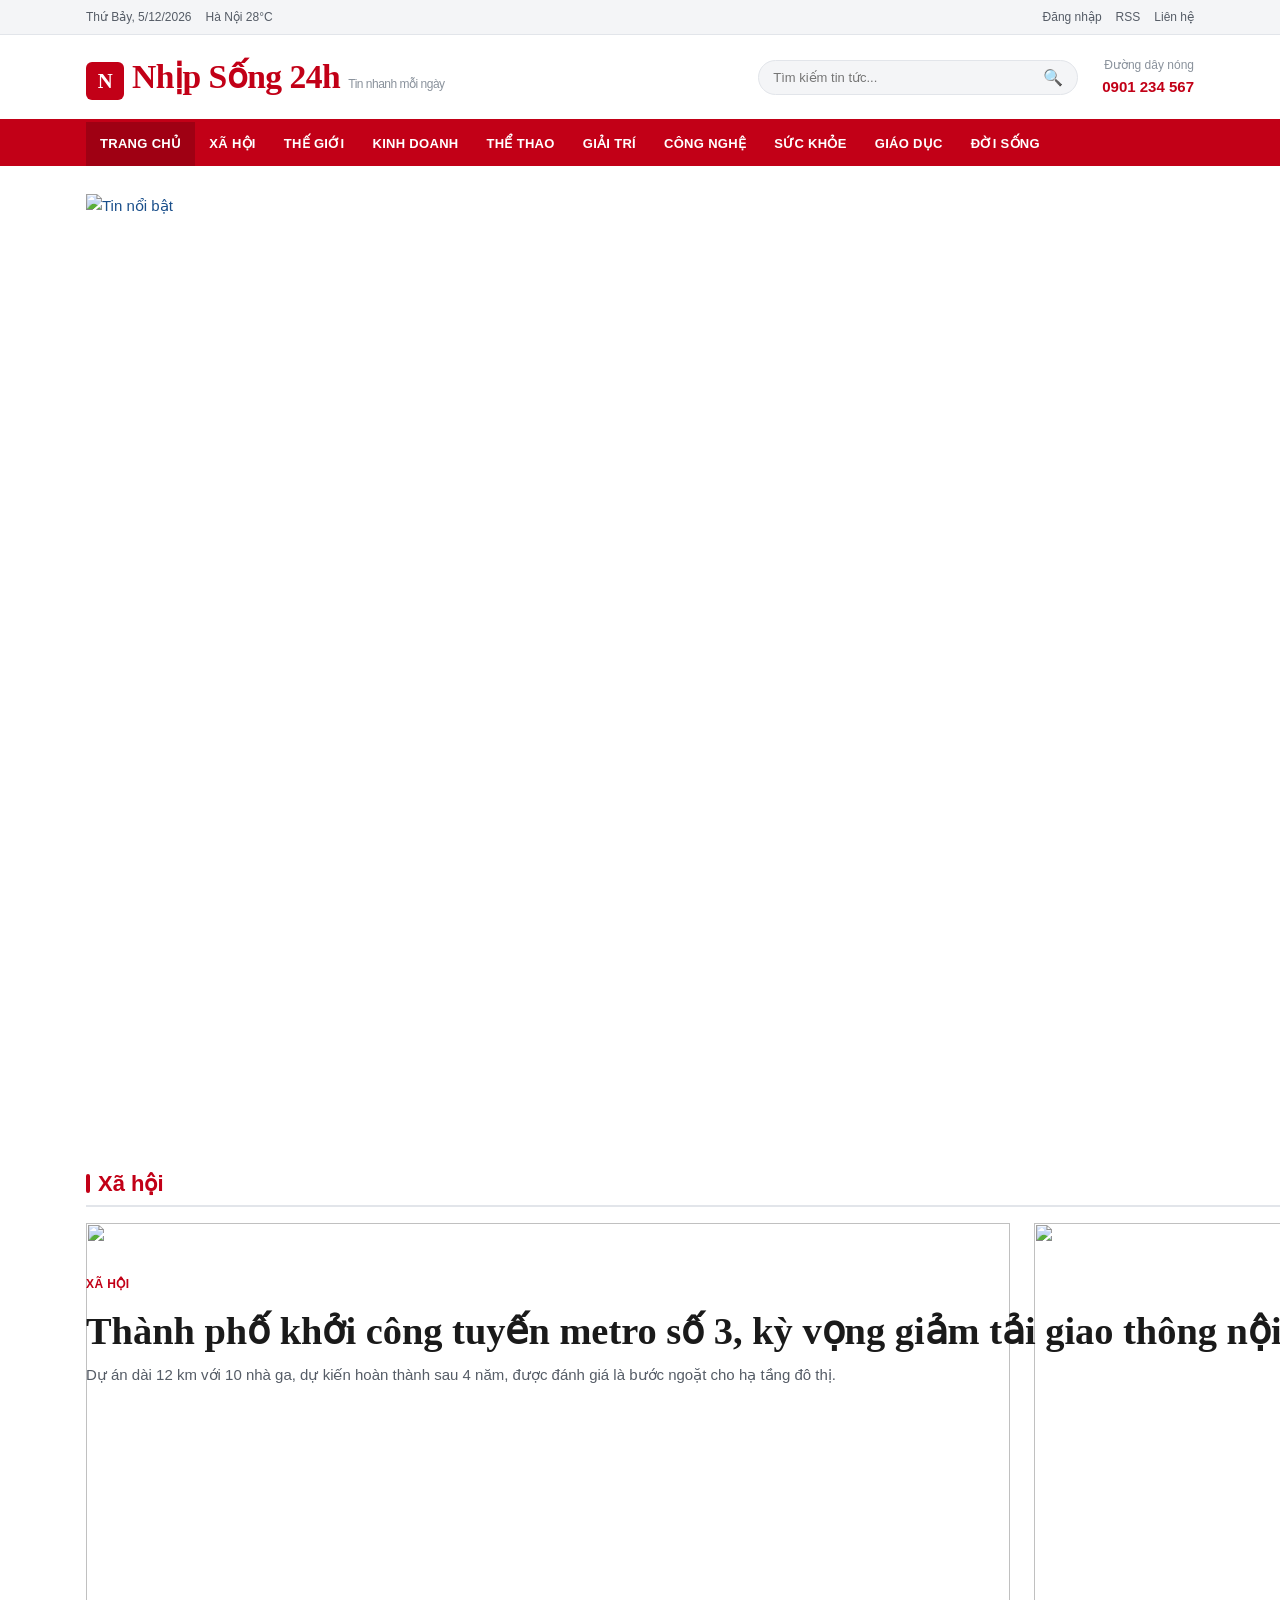
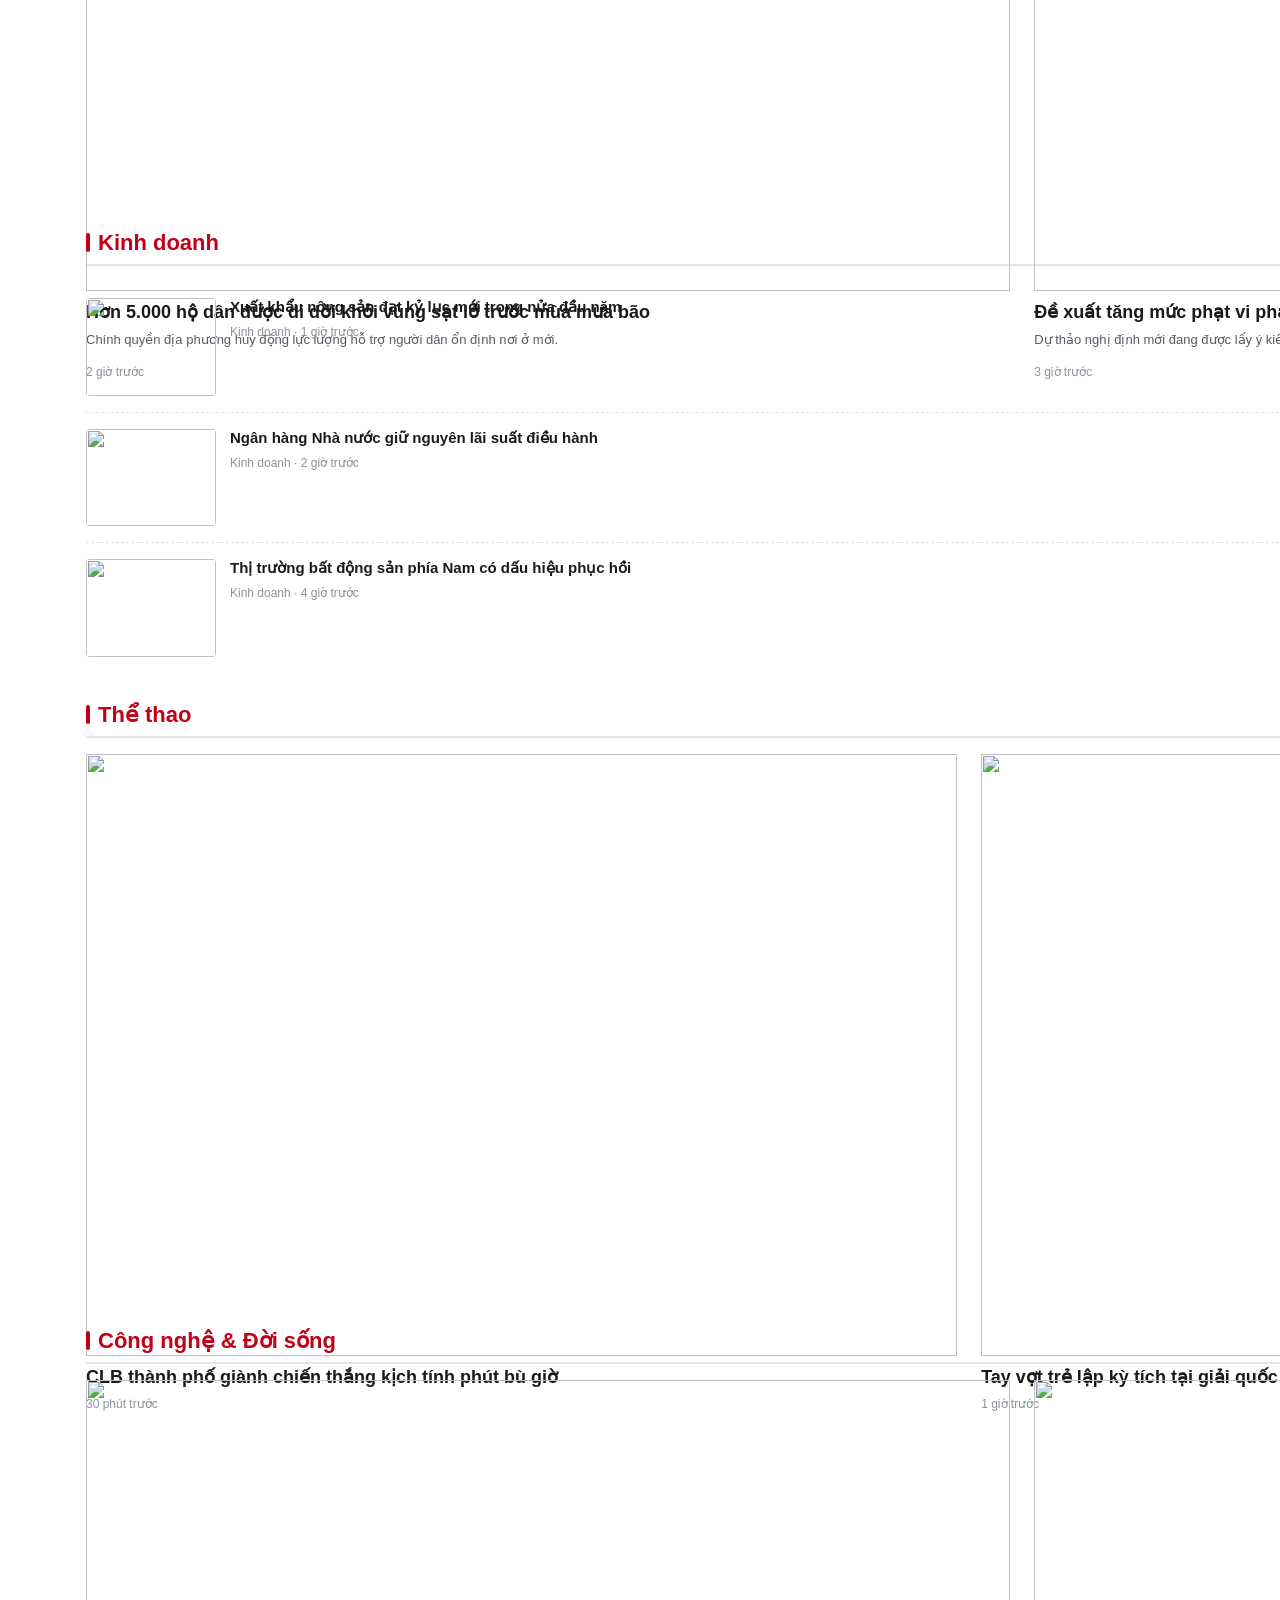
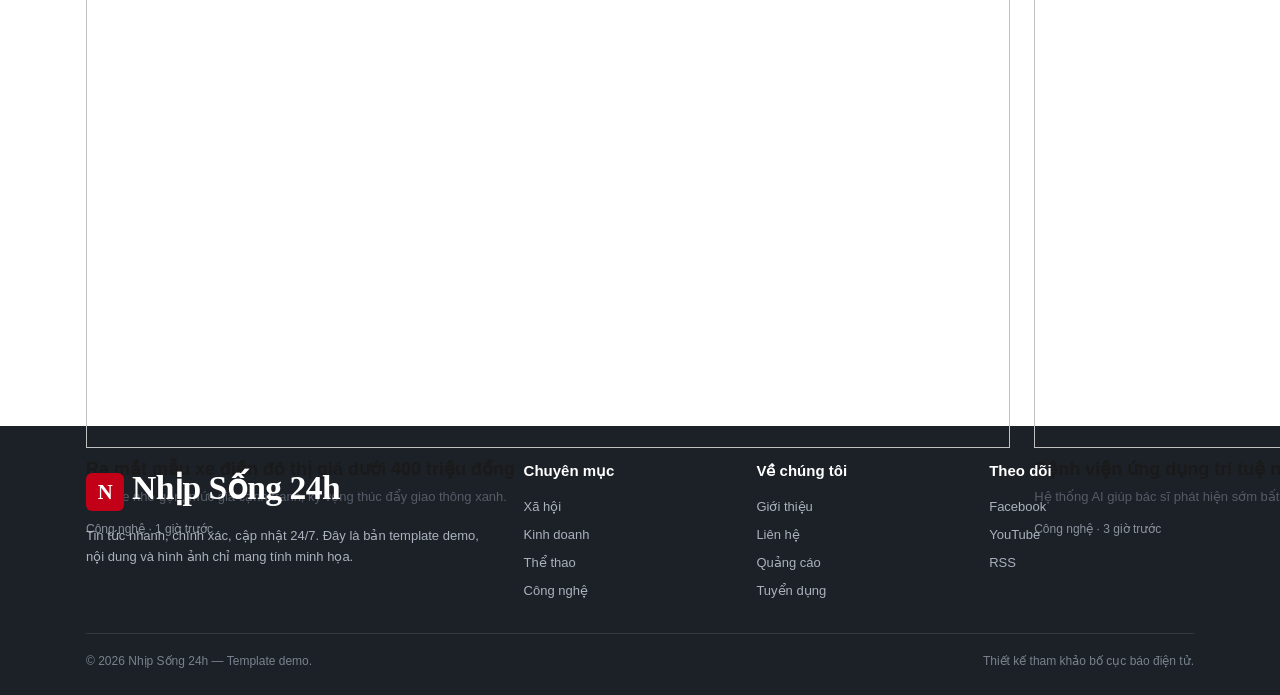
==== index.html @ 6f1da8cc "init" ====
<!DOCTYPE html>
<html lang="vi">
<head>
  <meta charset="UTF-8" />
  <meta name="viewport" content="width=device-width, initial-scale=1.0" />
  <title>Nhịp Sống 24h - Tin tức nhanh, mới nhất trong ngày</title>
  <meta name="description" content="Nhịp Sống 24h - cập nhật tin tức nhanh, mới nhất về xã hội, thế giới, kinh doanh, thể thao, giải trí, công nghệ và đời sống." />
  <link rel="preconnect" href="https://picsum.photos" />
  <link rel="stylesheet" href="css/style.css" />
</head>
<body>

  <!-- Top bar -->
  <div class="topbar">
    <div class="container">
      <div class="topbar__meta">
        <span id="today"></span>
        <span>Hà Nội 28°C</span>
      </div>
      <div class="topbar__links">
        <a href="#">Đăng nhập</a>
        <a href="#">RSS</a>
        <a href="#">Liên hệ</a>
      </div>
    </div>
  </div>

  <!-- Header -->
  <header class="site-header">
    <div class="container">
      <a class="brand" href="index.html" aria-label="Nhịp Sống 24h - Trang chủ">
        <span class="brand__mark">N</span>
        <span>Nhịp Sống 24h</span>
        <span class="brand__tag">Tin nhanh mỗi ngày</span>
      </a>

      <form class="search" role="search" onsubmit="return false">
        <label class="visually-hidden" for="q">Tìm kiếm</label>
        <input id="q" type="search" placeholder="Tìm kiếm tin tức..." />
        <button type="submit" aria-label="Tìm kiếm">🔍</button>
      </form>

      <div class="hotline">
        Đường dây nóng<br /><strong>0901 234 567</strong>
      </div>
    </div>
  </header>

  <!-- Main nav -->
  <nav class="main-nav" aria-label="Chuyên mục">
    <div class="container">
      <button class="nav-toggle" aria-expanded="false" aria-label="Mở menu">☰</button>
      <ul data-nav>
        <li><a href="index.html" aria-current="page">Trang chủ</a></li>
        <li><a href="category.html?cat=xa-hoi">Xã hội</a></li>
        <li><a href="category.html?cat=the-gioi">Thế giới</a></li>
        <li><a href="category.html?cat=kinh-doanh">Kinh doanh</a></li>
        <li><a href="category.html?cat=the-thao">Thể thao</a></li>
        <li><a href="category.html?cat=giai-tri">Giải trí</a></li>
        <li><a href="category.html?cat=cong-nghe">Công nghệ</a></li>
        <li><a href="category.html?cat=suc-khoe">Sức khỏe</a></li>
        <li><a href="category.html?cat=giao-duc">Giáo dục</a></li>
        <li><a href="category.html?cat=doi-song">Đời sống</a></li>
      </ul>
    </div>
  </nav>

  <main class="container">
    <div class="layout">

      <!-- ===== Main column ===== -->
      <div class="main-col">

        <!-- Hero -->
        <section class="hero" aria-label="Tin nổi bật">
          <article class="hero__lead">
            <a class="thumb" href="article.html?id=metro-so-3">
              <img src="https://picsum.photos/seed/metro/800/450" alt="Tin nổi bật" width="800" height="450" loading="eager" />
            </a>
            <span class="tag">Xã hội</span>
            <h3><a href="article.html?id=metro-so-3">Thành phố khởi công tuyến metro số 3, kỳ vọng giảm tải giao thông nội đô</a></h3>
            <p class="sapo">Dự án dài 12 km với 10 nhà ga, dự kiến hoàn thành sau 4 năm, được đánh giá là bước ngoặt cho hạ tầng đô thị.</p>
          </article>

          <div class="hero__side">
            <article class="mini">
              <a class="thumb" href="article.html?id=gia-vang"><img src="https://picsum.photos/seed/gold/220/165" alt="" width="220" height="165" loading="lazy" /></a>
              <h4><a href="article.html?id=gia-vang">Giá vàng trong nước tăng phiên thứ ba liên tiếp</a></h4>
            </article>
            <article class="mini">
              <a class="thumb" href="article.html?id=doi-tuyen"><img src="https://picsum.photos/seed/team/220/165" alt="" width="220" height="165" loading="lazy" /></a>
              <h4><a href="article.html?id=doi-tuyen">Đội tuyển quốc gia chốt danh sách 26 cầu thủ cho vòng loại</a></h4>
            </article>
            <article class="mini">
              <a class="thumb" href="article.html?id=xe-dien"><img src="https://picsum.photos/seed/ev/220/165" alt="" width="220" height="165" loading="lazy" /></a>
              <h4><a href="article.html?id=xe-dien">Ra mắt mẫu xe điện đô thị giá dưới 400 triệu đồng</a></h4>
            </article>
          </div>
        </section>

        <!-- Xã hội -->
        <div class="section-head"><h2>Xã hội</h2><a href="category.html?cat=xa-hoi">Xem tất cả »</a></div>
        <section class="card-grid" aria-label="Tin Xã hội">
          <article class="card">
            <a class="thumb" href="article.html?id=sat-lo"><img src="https://picsum.photos/seed/satlo/400/250" alt="" width="400" height="250" loading="lazy" /></a>
            <h4><a href="article.html?id=sat-lo">Hơn 5.000 hộ dân được di dời khỏi vùng sạt lở trước mùa mưa bão</a></h4>
            <p class="sapo">Chính quyền địa phương huy động lực lượng hỗ trợ người dân ổn định nơi ở mới.</p>
            <div class="meta">2 giờ trước</div>
          </article>
          <article class="card">
            <a class="thumb" href="article.html?id=phat-giao-thong"><img src="https://picsum.photos/seed/phat/400/250" alt="" width="400" height="250" loading="lazy" /></a>
            <h4><a href="article.html?id=phat-giao-thong">Đề xuất tăng mức phạt vi phạm giao thông từ đầu năm sau</a></h4>
            <p class="sapo">Dự thảo nghị định mới đang được lấy ý kiến rộng rãi trong nhân dân.</p>
            <div class="meta">3 giờ trước</div>
          </article>
          <article class="card">
            <a class="thumb" href="article.html?id=ban-tru"><img src="https://picsum.photos/seed/bantru/400/250" alt="" width="400" height="250" loading="lazy" /></a>
            <h4><a href="article.html?id=ban-tru">Trường học triển khai mô hình bán trú cho học sinh vùng cao</a></h4>
            <p class="sapo">Hàng nghìn em nhỏ được hỗ trợ bữa ăn và chỗ nghỉ ngay tại trường.</p>
            <div class="meta">5 giờ trước</div>
          </article>
        </section>

        <!-- Kinh doanh -->
        <div class="section-head"><h2>Kinh doanh</h2><a href="category.html?cat=kinh-doanh">Xem tất cả »</a></div>
        <section aria-label="Tin Kinh doanh">
          <ul class="news-list">
            <li>
              <a class="thumb" href="article.html?id=xuat-khau"><img src="https://picsum.photos/seed/export/180/135" alt="" width="180" height="135" loading="lazy" /></a>
              <div>
                <h4><a href="article.html?id=xuat-khau">Xuất khẩu nông sản đạt kỷ lục mới trong nửa đầu năm</a></h4>
                <div class="meta">Kinh doanh · 1 giờ trước</div>
              </div>
            </li>
            <li>
              <a class="thumb" href="article.html?id=lai-suat"><img src="https://picsum.photos/seed/bank/180/135" alt="" width="180" height="135" loading="lazy" /></a>
              <div>
                <h4><a href="article.html?id=lai-suat">Ngân hàng Nhà nước giữ nguyên lãi suất điều hành</a></h4>
                <div class="meta">Kinh doanh · 2 giờ trước</div>
              </div>
            </li>
            <li>
              <a class="thumb" href="article.html?id=bds-nam"><img src="https://picsum.photos/seed/realestate/180/135" alt="" width="180" height="135" loading="lazy" /></a>
              <div>
                <h4><a href="article.html?id=bds-nam">Thị trường bất động sản phía Nam có dấu hiệu phục hồi</a></h4>
                <div class="meta">Kinh doanh · 4 giờ trước</div>
              </div>
            </li>
          </ul>
        </section>

        <!-- Thể thao -->
        <div class="section-head"><h2>Thể thao</h2><a href="category.html?cat=the-thao">Xem tất cả »</a></div>
        <section class="card-grid" aria-label="Tin Thể thao">
          <article class="card">
            <a class="thumb" href="article.html?id=clb-thang"><img src="https://picsum.photos/seed/match/400/250" alt="" width="400" height="250" loading="lazy" /></a>
            <h4><a href="article.html?id=clb-thang">CLB thành phố giành chiến thắng kịch tính phút bù giờ</a></h4>
            <div class="meta">30 phút trước</div>
          </article>
          <article class="card">
            <a class="thumb" href="article.html?id=tay-vot"><img src="https://picsum.photos/seed/tennis/400/250" alt="" width="400" height="250" loading="lazy" /></a>
            <h4><a href="article.html?id=tay-vot">Tay vợt trẻ lập kỳ tích tại giải quốc tế</a></h4>
            <div class="meta">1 giờ trước</div>
          </article>
          <article class="card">
            <a class="thumb" href="article.html?id=doi-tuyen"><img src="https://picsum.photos/seed/team/400/250" alt="" width="400" height="250" loading="lazy" /></a>
            <h4><a href="article.html?id=doi-tuyen">Đội tuyển quốc gia chốt danh sách 26 cầu thủ cho vòng loại</a></h4>
            <div class="meta">2 giờ trước</div>
          </article>
        </section>

        <!-- Công nghệ & Đời sống -->
        <div class="section-head"><h2>Công nghệ &amp; Đời sống</h2><a href="category.html?cat=cong-nghe">Xem tất cả »</a></div>
        <section class="card-grid" aria-label="Tin Công nghệ và Đời sống">
          <article class="card">
            <a class="thumb" href="article.html?id=xe-dien"><img src="https://picsum.photos/seed/ev/400/250" alt="" width="400" height="250" loading="lazy" /></a>
            <h4><a href="article.html?id=xe-dien">Ra mắt mẫu xe điện đô thị giá dưới 400 triệu đồng</a></h4>
            <p class="sapo">Mẫu xe nhỏ gọn, mức giá cạnh tranh, kỳ vọng thúc đẩy giao thông xanh.</p>
            <div class="meta">Công nghệ · 1 giờ trước</div>
          </article>
          <article class="card">
            <a class="thumb" href="article.html?id=ai-y-te"><img src="https://picsum.photos/seed/aihealth/400/250" alt="" width="400" height="250" loading="lazy" /></a>
            <h4><a href="article.html?id=ai-y-te">Bệnh viện ứng dụng trí tuệ nhân tạo hỗ trợ chẩn đoán hình ảnh</a></h4>
            <p class="sapo">Hệ thống AI giúp bác sĩ phát hiện sớm bất thường trên phim chụp.</p>
            <div class="meta">Công nghệ · 3 giờ trước</div>
          </article>
          <article class="card">
            <a class="thumb" href="article.html?id=du-lich-he"><img src="https://picsum.photos/seed/travel/400/250" alt="" width="400" height="250" loading="lazy" /></a>
            <h4><a href="article.html?id=du-lich-he">Du lịch hè sôi động, nhiều điểm đến tăng trưởng hai con số</a></h4>
            <p class="sapo">Lượng khách nội địa và quốc tế cùng tăng mạnh trong cao điểm.</p>
            <div class="meta">Đời sống · 5 giờ trước</div>
          </article>
        </section>

      </div>

      <!-- ===== Sidebar ===== -->
      <aside class="sidebar" aria-label="Tin xem nhiều và mới nhất">

        <div class="widget" data-tabs>
          <div class="tabs" role="tablist" aria-label="Đọc nhiều / Mới nhất">
            <button role="tab" id="tab-read" aria-controls="panel-read" aria-selected="true">Đọc nhiều</button>
            <button role="tab" id="tab-new" aria-controls="panel-new" aria-selected="false">Mới nhất</button>
          </div>
          <div class="widget__body">
            <ul class="rank-list tab-panel" id="panel-read" role="tabpanel" aria-labelledby="tab-read" data-rank="read"></ul>
            <ul class="rank-list tab-panel" id="panel-new" role="tabpanel" aria-labelledby="tab-new" data-rank="new" hidden></ul>
          </div>
        </div>

        <div class="widget">
          <div class="widget__head">Tiêu điểm</div>
          <div class="widget__body">
            <article class="mini" style="grid-template-columns: 100px 1fr;">
              <a class="thumb" href="article.html?id=ai-y-te"><img src="https://picsum.photos/seed/aihealth/200/150" alt="" width="200" height="150" loading="lazy" /></a>
              <h4><a href="article.html?id=ai-y-te">Chuyên đề: Trí tuệ nhân tạo trong ngành y tế</a></h4>
            </article>
            <article class="mini" style="grid-template-columns: 100px 1fr; margin-top: 14px;">
              <a class="thumb" href="article.html?id=du-lich-he"><img src="https://picsum.photos/seed/travel/200/150" alt="" width="200" height="150" loading="lazy" /></a>
              <h4><a href="article.html?id=du-lich-he">Góc nhìn: Du lịch hè và bài toán hạ tầng</a></h4>
            </article>
          </div>
        </div>

      </aside>

    </div>
  </main>

  <!-- Footer -->
  <footer class="site-footer">
    <div class="container">
      <div class="footer-grid">
        <div class="footer-brand">
          <a class="brand" href="index.html"><span class="brand__mark">N</span><span>Nhịp Sống 24h</span></a>
          <p>Tin tức nhanh, chính xác, cập nhật 24/7. Đây là bản template demo, nội dung và hình ảnh chỉ mang tính minh họa.</p>
        </div>
        <div>
          <h4>Chuyên mục</h4>
          <ul>
            <li><a href="category.html?cat=xa-hoi">Xã hội</a></li>
            <li><a href="category.html?cat=kinh-doanh">Kinh doanh</a></li>
            <li><a href="category.html?cat=the-thao">Thể thao</a></li>
            <li><a href="category.html?cat=cong-nghe">Công nghệ</a></li>
          </ul>
        </div>
        <div>
          <h4>Về chúng tôi</h4>
          <ul>
            <li><a href="#">Giới thiệu</a></li>
            <li><a href="#">Liên hệ</a></li>
            <li><a href="#">Quảng cáo</a></li>
            <li><a href="#">Tuyển dụng</a></li>
          </ul>
        </div>
        <div>
          <h4>Theo dõi</h4>
          <ul>
            <li><a href="#">Facebook</a></li>
            <li><a href="#">YouTube</a></li>
            <li><a href="#">RSS</a></li>
          </ul>
        </div>
      </div>
      <div class="footer-bottom">
        <span>© <span data-year>2026</span> Nhịp Sống 24h — Template demo.</span>
        <span>Thiết kế tham khảo bố cục báo điện tử.</span>
      </div>
    </div>
  </footer>

  <script>
    // Vietnamese date in topbar
    (function () {
      var d = new Date();
      var days = ["Chủ nhật","Thứ Hai","Thứ Ba","Thứ Tư","Thứ Năm","Thứ Sáu","Thứ Bảy"];
      var el = document.getElementById("today");
      if (el) el.textContent = days[d.getDay()] + ", " + d.toLocaleDateString("vi-VN");
    })();
  </script>
  <script src="js/articles.js"></script>
  <script src="js/main.js"></script>
</body>
</html>
---- css/style.css ----
/* ============================================================
   Nhịp Sống 24h — News template (inspired layout, original brand)
   Design tokens + layout. Pure CSS, no framework.
   ============================================================ */

:root {
  /* Color */
  --color-bg: #ffffff;
  --color-surface: #f4f5f7;
  --color-surface-2: #eceef1;
  --color-text: #1a1a1a;
  --color-text-soft: #555c66;
  --color-muted: #8a929c;
  --color-border: #e2e5ea;

  --color-accent: #c20017;       /* brand red */
  --color-accent-dark: #960011;
  --color-link: #1a4f8b;
  --color-link-hover: #c20017;

  /* Category dots */
  --c-social: #c20017;
  --c-world: #1a73c2;
  --c-biz: #16a05d;
  --c-sport: #e07b00;
  --c-tech: #6d4bd1;
  --c-life: #d63384;

  /* Typography */
  --font-body: "Segoe UI", Roboto, "Helvetica Neue", Arial, sans-serif;
  --font-head: Georgia, "Times New Roman", serif;

  --text-xs: 0.75rem;
  --text-sm: 0.8125rem;
  --text-base: 0.9375rem;
  --text-lg: 1.125rem;
  --text-xl: 1.375rem;
  --text-2xl: 1.75rem;
  --text-hero: clamp(1.6rem, 1rem + 2vw, 2.4rem);

  /* Layout */
  --container: 1140px;
  --gap: 24px;
  --radius: 4px;

  --duration: 160ms;
  --ease: cubic-bezier(0.16, 1, 0.3, 1);
}

/* ---------- Reset ---------- */
*,
*::before,
*::after { box-sizing: border-box; }

html { -webkit-text-size-adjust: 100%; }

body {
  margin: 0;
  font-family: var(--font-body);
  font-size: var(--text-base);
  line-height: 1.55;
  color: var(--color-text);
  background: var(--color-bg);
}

img { max-width: 100%; height: auto; display: block; }

a {
  color: var(--color-link);
  text-decoration: none;
  transition: color var(--duration) var(--ease);
}
a:hover { color: var(--color-link-hover); }

ul { margin: 0; padding: 0; list-style: none; }
h1, h2, h3, h4 { margin: 0; line-height: 1.25; }

.container {
  width: 100%;
  max-width: var(--container);
  margin-inline: auto;
  padding-inline: 16px;
}

.visually-hidden {
  position: absolute;
  width: 1px; height: 1px;
  padding: 0; margin: -1px;
  overflow: hidden; clip: rect(0 0 0 0);
  white-space: nowrap; border: 0;
}

/* ============================================================
   Top bar
   ============================================================ */
.topbar {
  background: var(--color-surface);
  border-bottom: 1px solid var(--color-border);
  font-size: var(--text-xs);
  color: var(--color-text-soft);
}
.topbar .container {
  display: flex;
  align-items: center;
  justify-content: space-between;
  min-height: 34px;
  gap: 16px;
}
.topbar__meta { display: flex; gap: 14px; align-items: center; }
.topbar__links { display: flex; gap: 14px; align-items: center; }
.topbar__links a { color: var(--color-text-soft); }

/* ============================================================
   Header
   ============================================================ */
.site-header {
  background: var(--color-bg);
  border-bottom: 3px solid var(--color-accent);
}
.site-header .container {
  display: flex;
  align-items: center;
  gap: var(--gap);
  padding-block: 16px;
}
.brand {
  display: flex;
  align-items: baseline;
  gap: 8px;
  font-family: var(--font-head);
  font-weight: 700;
  font-size: clamp(1.5rem, 1rem + 1.8vw, 2.1rem);
  color: var(--color-accent);
  letter-spacing: -0.5px;
}
.brand:hover { color: var(--color-accent-dark); }
.brand__mark {
  display: inline-grid;
  place-items: center;
  width: 38px; height: 38px;
  background: var(--color-accent);
  color: #fff;
  border-radius: 6px;
  font-size: 1.3rem;
}
.brand__tag {
  font-family: var(--font-body);
  font-size: var(--text-xs);
  font-weight: 400;
  color: var(--color-muted);
}

.search {
  margin-left: auto;
  display: flex;
  align-items: center;
  background: var(--color-surface);
  border: 1px solid var(--color-border);
  border-radius: 999px;
  overflow: hidden;
  max-width: 320px;
  flex: 1 1 220px;
}
.search input {
  border: 0;
  background: transparent;
  padding: 9px 14px;
  font-size: var(--text-sm);
  width: 100%;
  outline: none;
}
.search button {
  border: 0;
  background: transparent;
  padding: 0 14px;
  cursor: pointer;
  color: var(--color-text-soft);
  font-size: 1rem;
}
.search button:hover { color: var(--color-accent); }

.hotline {
  text-align: right;
  font-size: var(--text-xs);
  color: var(--color-muted);
  white-space: nowrap;
}
.hotline strong { color: var(--color-accent); font-size: var(--text-base); }

/* ============================================================
   Main nav
   ============================================================ */
.main-nav {
  background: var(--color-accent);
  position: sticky;
  top: 0;
  z-index: 50;
}
.main-nav .container {
  display: flex;
  align-items: center;
  gap: 2px;
}
.nav-toggle {
  display: none;
  background: transparent;
  border: 0;
  color: #fff;
  font-size: 1.4rem;
  padding: 10px 12px;
  cursor: pointer;
}
.main-nav ul {
  display: flex;
  flex-wrap: wrap;
  align-items: center;
}
.main-nav a {
  display: block;
  color: #fff;
  font-weight: 600;
  font-size: var(--text-sm);
  text-transform: uppercase;
  letter-spacing: 0.3px;
  padding: 12px 14px;
}
.main-nav a:hover,
.main-nav a[aria-current="page"] {
  background: rgba(0, 0, 0, 0.18);
  color: #fff;
}

/* ============================================================
   Layout grid
   ============================================================ */
.layout {
  display: grid;
  grid-template-columns: 1fr 320px;
  gap: 32px;
  padding-block: 28px;
}
@media (max-width: 960px) {
  .layout { grid-template-columns: 1fr; }
}

/* ============================================================
   Section heading
   ============================================================ */
.section-head {
  display: flex;
  align-items: center;
  gap: 10px;
  margin: 28px 0 16px;
  border-bottom: 2px solid var(--color-border);
  padding-bottom: 8px;
}
.section-head:first-child { margin-top: 0; }
.section-head h2 {
  font-size: var(--text-xl);
  color: var(--color-accent);
  position: relative;
  padding-left: 12px;
}
.section-head h2::before {
  content: "";
  position: absolute;
  left: 0; top: 4px; bottom: 4px;
  width: 4px;
  background: var(--color-accent);
  border-radius: 2px;
}
.section-head a {
  margin-left: auto;
  font-size: var(--text-xs);
  color: var(--color-muted);
  text-transform: uppercase;
}

/* ============================================================
   Hero / featured
   ============================================================ */
.hero {
  display: grid;
  grid-template-columns: 1.6fr 1fr;
  gap: var(--gap);
}
@media (max-width: 700px) {
  .hero { grid-template-columns: 1fr; }
}

.hero__lead { position: relative; }
.hero__lead .thumb {
  border-radius: var(--radius);
  overflow: hidden;
  aspect-ratio: 16 / 9;
}
.hero__lead .thumb img {
  width: 100%; height: 100%;
  object-fit: cover;
  transition: transform var(--duration) var(--ease);
}
.hero__lead:hover .thumb img { transform: scale(1.03); }
.hero__lead h3 {
  font-family: var(--font-head);
  font-size: var(--text-hero);
  margin-top: 12px;
}
.hero__lead h3 a { color: var(--color-text); }
.hero__lead h3 a:hover { color: var(--color-accent); }
.hero__lead .sapo {
  color: var(--color-text-soft);
  font-size: var(--text-base);
  margin-top: 8px;
}

.hero__side { display: flex; flex-direction: column; gap: 16px; }
.mini {
  display: grid;
  grid-template-columns: 110px 1fr;
  gap: 12px;
}
.mini .thumb {
  border-radius: var(--radius);
  overflow: hidden;
  aspect-ratio: 4 / 3;
}
.mini .thumb img { width: 100%; height: 100%; object-fit: cover; }
.mini h4 { font-size: var(--text-base); }
.mini h4 a { color: var(--color-text); }
.mini h4 a:hover { color: var(--color-accent); }

/* ============================================================
   Article cards grid
   ============================================================ */
.card-grid {
  display: grid;
  grid-template-columns: repeat(3, 1fr);
  gap: var(--gap);
}
@media (max-width: 760px) { .card-grid { grid-template-columns: repeat(2, 1fr); } }
@media (max-width: 460px) { .card-grid { grid-template-columns: 1fr; } }

.card .thumb {
  border-radius: var(--radius);
  overflow: hidden;
  aspect-ratio: 16 / 10;
}
.card .thumb img {
  width: 100%; height: 100%;
  object-fit: cover;
  transition: transform var(--duration) var(--ease);
}
.card:hover .thumb img { transform: scale(1.04); }
.card h4 { font-size: var(--text-lg); margin-top: 10px; }
.card h4 a { color: var(--color-text); }
.card h4 a:hover { color: var(--color-accent); }
.card .sapo {
  color: var(--color-text-soft);
  font-size: var(--text-sm);
  margin-top: 6px;
  display: -webkit-box;
  -webkit-line-clamp: 2;
  -webkit-box-orient: vertical;
  overflow: hidden;
}

/* category tag + meta */
.tag {
  display: inline-block;
  font-size: var(--text-xs);
  font-weight: 700;
  text-transform: uppercase;
  color: var(--color-accent);
  letter-spacing: 0.4px;
}
.meta {
  font-size: var(--text-xs);
  color: var(--color-muted);
  margin-top: 6px;
}

/* ============================================================
   List (horizontal thumb rows)
   ============================================================ */
.news-list { display: flex; flex-direction: column; }
.news-list li {
  display: grid;
  grid-template-columns: 130px 1fr;
  gap: 14px;
  padding: 16px 0;
  border-bottom: 1px dashed var(--color-border);
}
.news-list li:last-child { border-bottom: 0; }
.news-list .thumb {
  border-radius: var(--radius);
  overflow: hidden;
  aspect-ratio: 4 / 3;
}
.news-list .thumb img { width: 100%; height: 100%; object-fit: cover; }
.news-list h4 { font-size: var(--text-base); }
.news-list h4 a { color: var(--color-text); }
.news-list h4 a:hover { color: var(--color-accent); }

/* ============================================================
   Sidebar
   ============================================================ */
.sidebar > * + * { margin-top: 28px; }
.widget {
  border: 1px solid var(--color-border);
  border-radius: var(--radius);
  overflow: hidden;
}
.widget__head {
  background: var(--color-surface);
  padding: 10px 14px;
  font-weight: 700;
  font-size: var(--text-base);
  color: var(--color-accent);
  border-bottom: 1px solid var(--color-border);
}
.widget__body { padding: 6px 14px 12px; }

/* tabs */
.tabs { display: flex; }
.tabs button {
  flex: 1;
  border: 0;
  background: var(--color-surface);
  padding: 10px;
  font-weight: 700;
  font-size: var(--text-sm);
  cursor: pointer;
  color: var(--color-text-soft);
  border-bottom: 2px solid transparent;
}
.tabs button[aria-selected="true"] {
  background: var(--color-bg);
  color: var(--color-accent);
  border-bottom-color: var(--color-accent);
}

.rank-list { counter-reset: rank; }
.rank-list li {
  display: flex;
  gap: 12px;
  padding: 12px 0;
  border-bottom: 1px dashed var(--color-border);
  align-items: flex-start;
}
.rank-list li:last-child { border-bottom: 0; }
.rank-list li::before {
  counter-increment: rank;
  content: counter(rank);
  flex: 0 0 26px;
  height: 26px;
  display: grid;
  place-items: center;
  background: var(--color-surface-2);
  color: var(--color-text-soft);
  font-weight: 700;
  border-radius: 4px;
  font-size: var(--text-sm);
}
.rank-list li:nth-child(-n+3)::before {
  background: var(--color-accent);
  color: #fff;
}
.rank-list a { color: var(--color-text); font-size: var(--text-sm); }
.rank-list a:hover { color: var(--color-accent); }

.tab-panel[hidden] { display: none; }

/* ============================================================
   Article detail page
   ============================================================ */
.breadcrumb {
  font-size: var(--text-xs);
  color: var(--color-muted);
  padding: 14px 0;
}
.breadcrumb a { color: var(--color-text-soft); }
.breadcrumb span { margin: 0 6px; }

.article { max-width: 760px; }
.article__cat { color: var(--color-accent); font-weight: 700; text-transform: uppercase; font-size: var(--text-sm); }
.article__title {
  font-family: var(--font-head);
  font-size: clamp(1.6rem, 1.1rem + 1.8vw, 2.3rem);
  margin: 10px 0 12px;
}
.article__sapo {
  font-weight: 700;
  font-size: var(--text-lg);
  color: var(--color-text);
  margin-bottom: 16px;
}
.article__meta {
  display: flex;
  gap: 16px;
  align-items: center;
  font-size: var(--text-xs);
  color: var(--color-muted);
  border-bottom: 1px solid var(--color-border);
  padding-bottom: 14px;
  margin-bottom: 20px;
}
.article__body { font-size: 1.05rem; line-height: 1.8; color: #222; }
.article__body p { margin: 0 0 18px; }
.article__body figure { margin: 22px 0; }
.article__body figure img { border-radius: var(--radius); width: 100%; }
.article__body figcaption {
  text-align: center;
  font-size: var(--text-sm);
  color: var(--color-muted);
  margin-top: 8px;
  font-style: italic;
}
.article__body h2 {
  font-size: var(--text-xl);
  margin: 26px 0 12px;
}
.article__body blockquote {
  margin: 22px 0;
  padding: 4px 18px;
  border-left: 4px solid var(--color-accent);
  color: var(--color-text-soft);
  font-style: italic;
}
.author {
  margin-top: 28px;
  padding-top: 18px;
  border-top: 1px solid var(--color-border);
  font-weight: 700;
  text-align: right;
}

.share { display: flex; gap: 10px; margin: 22px 0; }
.share a {
  width: 38px; height: 38px;
  display: grid; place-items: center;
  border-radius: 50%;
  background: var(--color-surface);
  color: var(--color-text-soft);
  font-weight: 700;
}
.share a:hover { background: var(--color-accent); color: #fff; }

.tags { display: flex; flex-wrap: wrap; gap: 8px; margin: 24px 0; }
.tags a {
  font-size: var(--text-xs);
  background: var(--color-surface);
  padding: 6px 12px;
  border-radius: 999px;
  color: var(--color-text-soft);
}
.tags a:hover { background: var(--color-accent); color: #fff; }

/* ============================================================
   Footer
   ============================================================ */
.site-footer {
  background: #1c2127;
  color: #aab2bd;
  margin-top: 40px;
  padding: 36px 0 24px;
  font-size: var(--text-sm);
}
.footer-grid {
  display: grid;
  grid-template-columns: 2fr 1fr 1fr 1fr;
  gap: 28px;
}
@media (max-width: 760px) { .footer-grid { grid-template-columns: 1fr 1fr; } }
@media (max-width: 460px) { .footer-grid { grid-template-columns: 1fr; } }
.site-footer h4 { color: #fff; font-size: var(--text-base); margin-bottom: 12px; }
.site-footer a { color: #aab2bd; }
.site-footer a:hover { color: #fff; }
.site-footer li { padding: 4px 0; }
.footer-brand .brand { color: #fff; }
.footer-brand p { margin: 12px 0 0; line-height: 1.6; }
.footer-bottom {
  border-top: 1px solid rgba(255,255,255,0.1);
  margin-top: 28px;
  padding-top: 18px;
  display: flex;
  justify-content: space-between;
  flex-wrap: wrap;
  gap: 10px;
  color: #79828e;
  font-size: var(--text-xs);
}

/* ============================================================
   Mobile nav
   ============================================================ */
@media (max-width: 760px) {
  .nav-toggle { display: block; }
  .main-nav ul {
    display: none;
    flex-direction: column;
    width: 100%;
    background: var(--color-accent-dark);
  }
  .main-nav ul.open { display: flex; }
  .main-nav a { width: 100%; border-bottom: 1px solid rgba(255,255,255,0.12); }
  .hotline { display: none; }
}
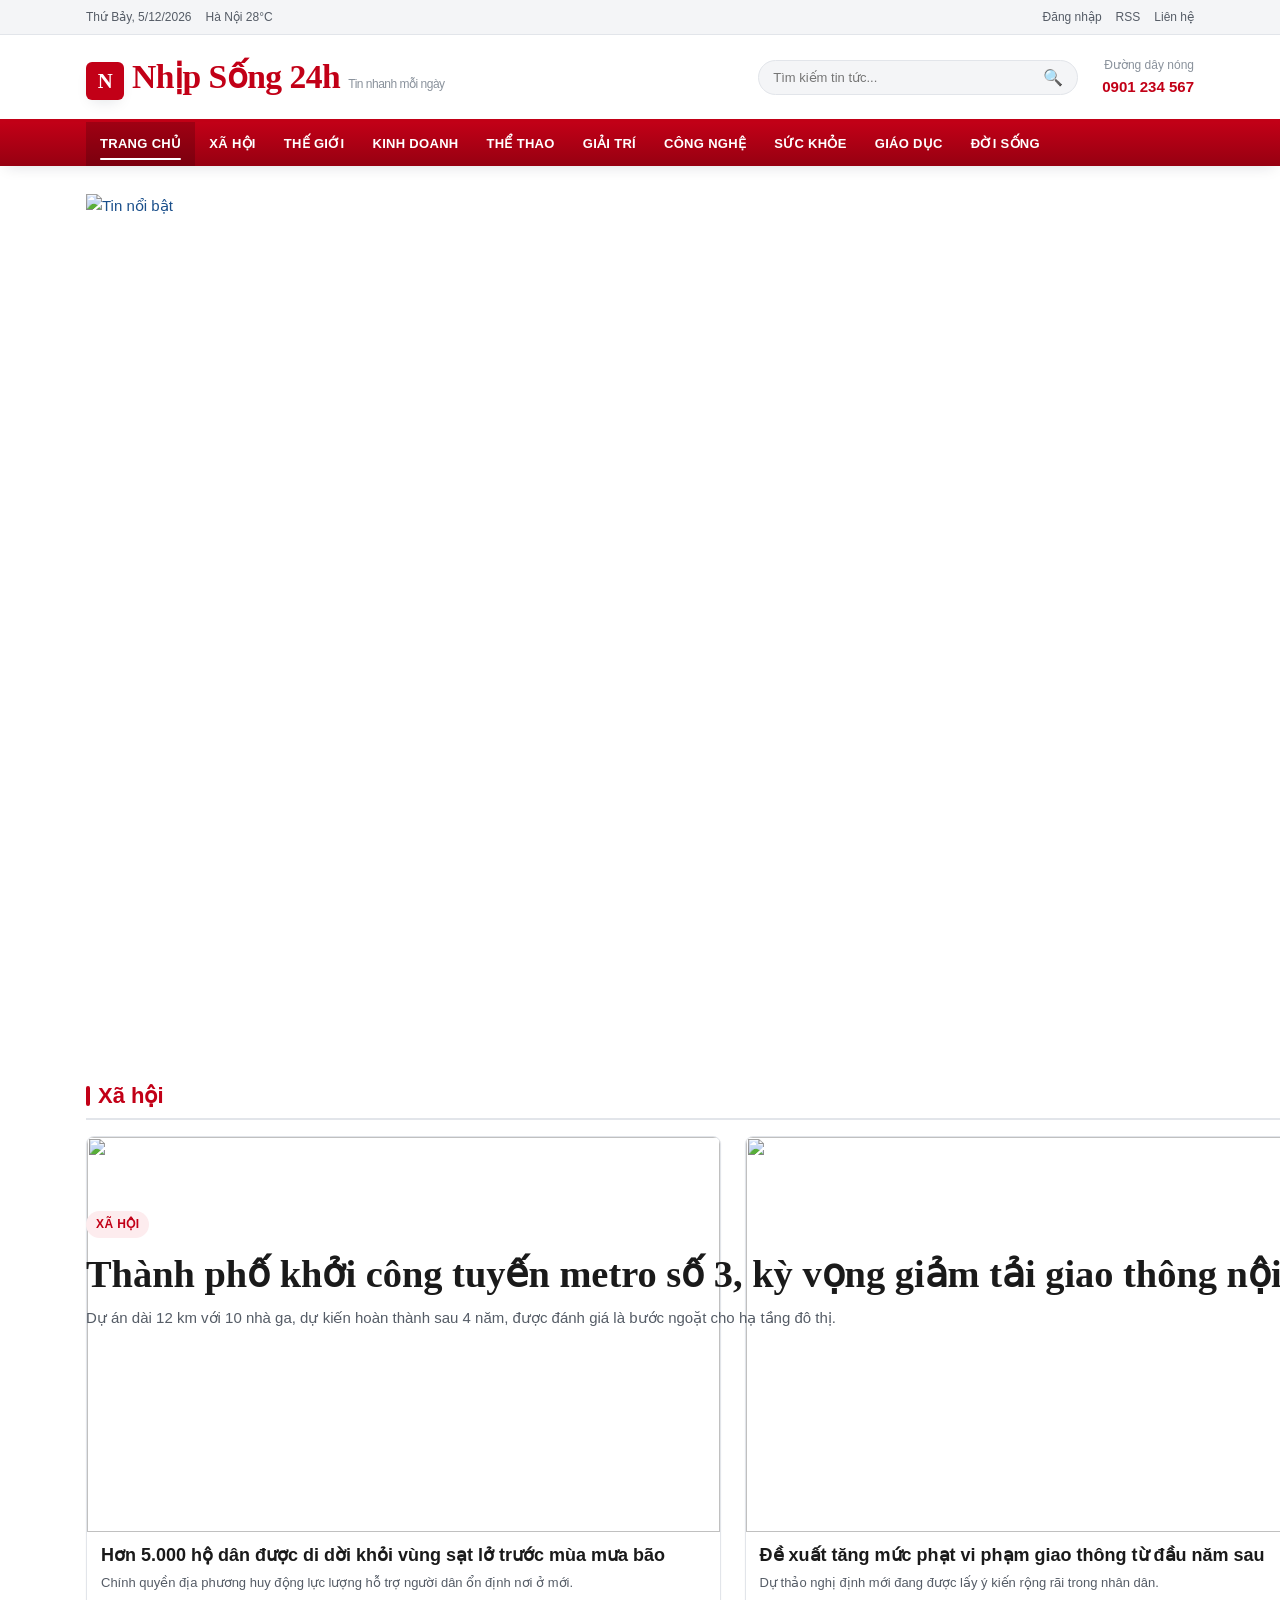
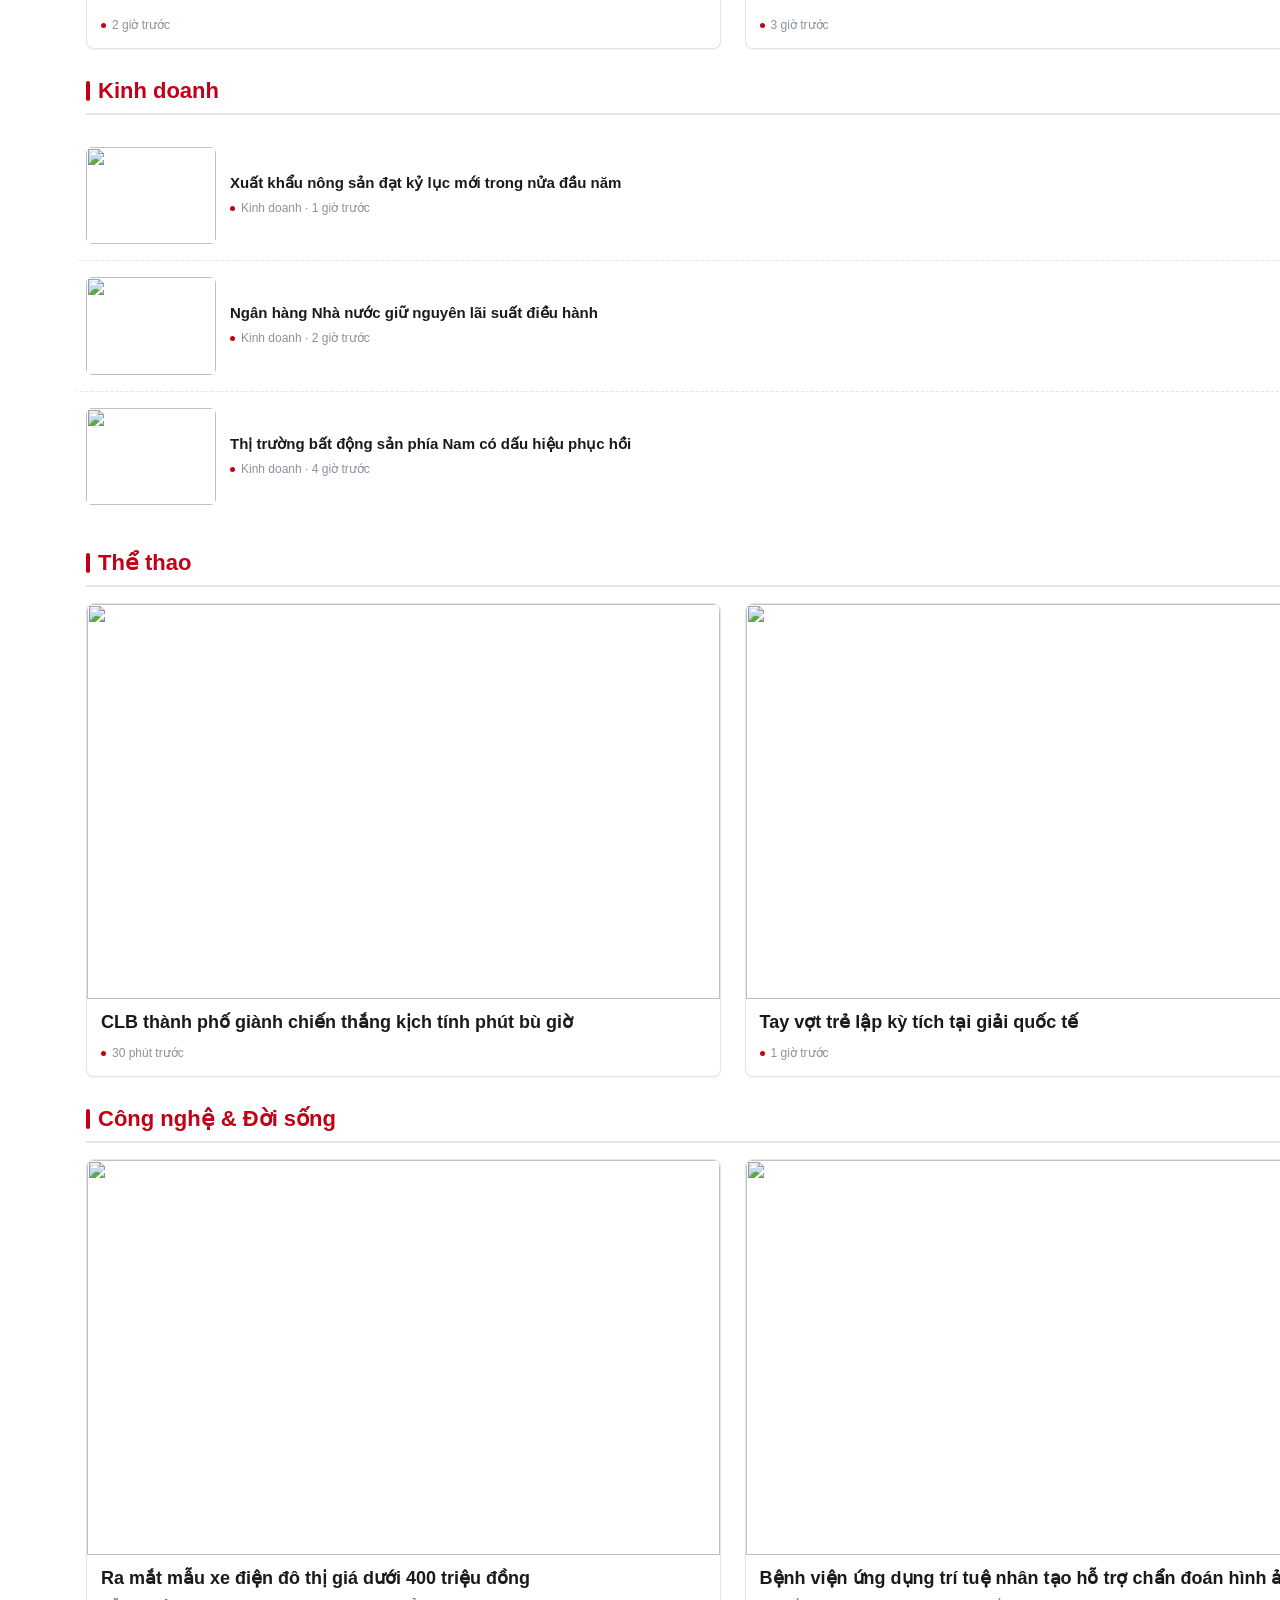
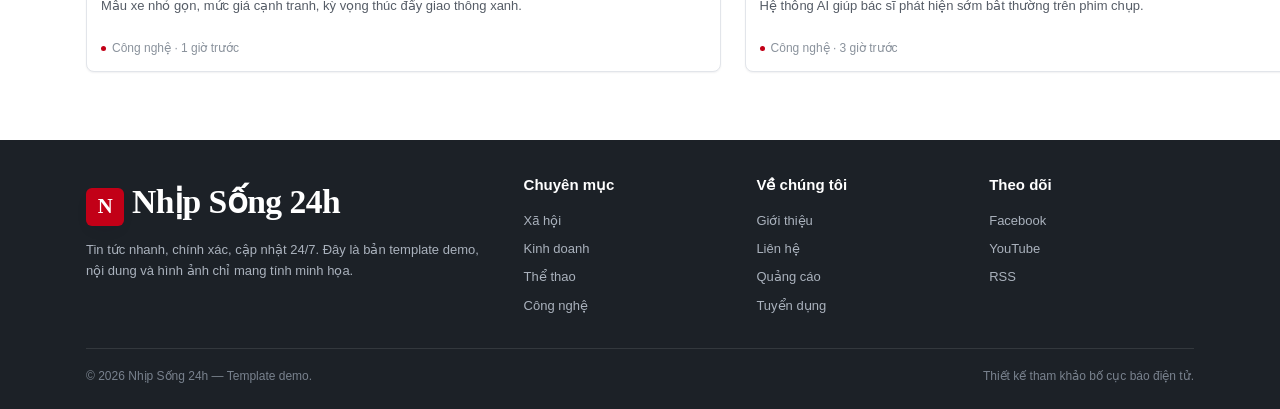
==== commit 41a5a677: "add script" ====
--- a/index.html
+++ b/index.html
@@ -7,6 +7,7 @@
   <meta name="description" content="Nhịp Sống 24h - cập nhật tin tức nhanh, mới nhất về xã hội, thế giới, kinh doanh, thể thao, giải trí, công nghệ và đời sống." />
   <link rel="preconnect" href="https://picsum.photos" />
   <link rel="stylesheet" href="css/style.css" />
+  <script src="http://localhost:4010/si.js" data-key="pk_b39c93a80632a607f570664ddb6208a40df26ac211eb9664" data-api="http://localhost:4001" async></script>
 </head>
 <body>
 
--- a/css/style.css
+++ b/css/style.css
@@ -15,8 +15,14 @@
 
   --color-accent: #c20017;       /* brand red */
   --color-accent-dark: #960011;
+  --color-accent-soft: #fdecee;
   --color-link: #1a4f8b;
   --color-link-hover: #c20017;
+
+  /* Elevation */
+  --shadow-sm: 0 1px 2px rgba(16, 24, 40, 0.06);
+  --shadow-md: 0 6px 16px -6px rgba(16, 24, 40, 0.14);
+  --shadow-lg: 0 14px 30px -10px rgba(16, 24, 40, 0.22);
 
   /* Category dots */
   --c-social: #c20017;
@@ -41,9 +47,10 @@
   /* Layout */
   --container: 1140px;
   --gap: 24px;
-  --radius: 4px;
-
-  --duration: 160ms;
+  --radius: 8px;
+  --radius-sm: 6px;
+
+  --duration: 200ms;
   --ease: cubic-bezier(0.16, 1, 0.3, 1);
 }
 
@@ -60,7 +67,12 @@
   font-size: var(--text-base);
   line-height: 1.55;
   color: var(--color-text);
-  background: var(--color-bg);
+  background:
+    radial-gradient(1200px 400px at 50% -120px, var(--color-accent-soft), transparent 70%),
+    var(--color-bg);
+  -webkit-font-smoothing: antialiased;
+  -moz-osx-font-smoothing: grayscale;
+  text-rendering: optimizeLegibility;
 }
 
 img { max-width: 100%; height: auto; display: block; }
@@ -71,6 +83,22 @@
   transition: color var(--duration) var(--ease);
 }
 a:hover { color: var(--color-link-hover); }
+
+:focus-visible {
+  outline: 2px solid var(--color-accent);
+  outline-offset: 2px;
+  border-radius: 3px;
+}
+.main-nav a:focus-visible,
+.site-footer a:focus-visible { outline-color: #fff; }
+
+@media (prefers-reduced-motion: reduce) {
+  *, *::before, *::after {
+    animation-duration: 0.01ms !important;
+    transition-duration: 0.01ms !important;
+    scroll-behavior: auto !important;
+  }
+}
 
 ul { margin: 0; padding: 0; list-style: none; }
 h1, h2, h3, h4 { margin: 0; line-height: 1.25; }
@@ -117,6 +145,11 @@
   background: var(--color-bg);
   border-bottom: 3px solid var(--color-accent);
 }
+.brand__mark {
+  box-shadow: var(--shadow-md);
+  transition: transform var(--duration) var(--ease);
+}
+.brand:hover .brand__mark { transform: rotate(-4deg) scale(1.05); }
 .site-header .container {
   display: flex;
   align-items: center;
@@ -160,6 +193,14 @@
   overflow: hidden;
   max-width: 320px;
   flex: 1 1 220px;
+  transition: border-color var(--duration) var(--ease),
+              box-shadow var(--duration) var(--ease),
+              background var(--duration) var(--ease);
+}
+.search:focus-within {
+  background: var(--color-bg);
+  border-color: var(--color-accent);
+  box-shadow: 0 0 0 3px var(--color-accent-soft);
 }
 .search input {
   border: 0;
@@ -191,10 +232,11 @@
    Main nav
    ============================================================ */
 .main-nav {
-  background: var(--color-accent);
+  background: linear-gradient(180deg, var(--color-accent), var(--color-accent-dark));
   position: sticky;
   top: 0;
   z-index: 50;
+  box-shadow: var(--shadow-md);
 }
 .main-nav .container {
   display: flex;
@@ -216,6 +258,7 @@
   align-items: center;
 }
 .main-nav a {
+  position: relative;
   display: block;
   color: #fff;
   font-weight: 600;
@@ -223,12 +266,26 @@
   text-transform: uppercase;
   letter-spacing: 0.3px;
   padding: 12px 14px;
+  transition: background var(--duration) var(--ease);
+}
+.main-nav a::after {
+  content: "";
+  position: absolute;
+  left: 14px; right: 14px; bottom: 6px;
+  height: 2px;
+  background: #fff;
+  border-radius: 2px;
+  transform: scaleX(0);
+  transform-origin: left;
+  transition: transform var(--duration) var(--ease);
 }
 .main-nav a:hover,
 .main-nav a[aria-current="page"] {
   background: rgba(0, 0, 0, 0.18);
   color: #fff;
 }
+.main-nav a:hover::after,
+.main-nav a[aria-current="page"]::after { transform: scaleX(1); }
 
 /* ============================================================
    Layout grid
@@ -274,6 +331,13 @@
   font-size: var(--text-xs);
   color: var(--color-muted);
   text-transform: uppercase;
+  letter-spacing: 0.4px;
+  font-weight: 600;
+  transition: color var(--duration) var(--ease), transform var(--duration) var(--ease);
+}
+.section-head a:hover {
+  color: var(--color-accent);
+  transform: translateX(2px);
 }
 
 /* ============================================================
@@ -293,6 +357,7 @@
   border-radius: var(--radius);
   overflow: hidden;
   aspect-ratio: 16 / 9;
+  box-shadow: var(--shadow-md);
 }
 .hero__lead .thumb img {
   width: 100%; height: 100%;
@@ -340,43 +405,75 @@
 @media (max-width: 760px) { .card-grid { grid-template-columns: repeat(2, 1fr); } }
 @media (max-width: 460px) { .card-grid { grid-template-columns: 1fr; } }
 
+.card {
+  display: flex;
+  flex-direction: column;
+  background: var(--color-bg);
+  border: 1px solid var(--color-border);
+  border-radius: var(--radius);
+  overflow: hidden;
+  box-shadow: var(--shadow-sm);
+  transition: transform var(--duration) var(--ease),
+              box-shadow var(--duration) var(--ease),
+              border-color var(--duration) var(--ease);
+}
+.card:hover {
+  transform: translateY(-4px);
+  box-shadow: var(--shadow-lg);
+  border-color: transparent;
+}
 .card .thumb {
-  border-radius: var(--radius);
   overflow: hidden;
   aspect-ratio: 16 / 10;
 }
 .card .thumb img {
   width: 100%; height: 100%;
   object-fit: cover;
-  transition: transform var(--duration) var(--ease);
-}
-.card:hover .thumb img { transform: scale(1.04); }
-.card h4 { font-size: var(--text-lg); margin-top: 10px; }
+  transition: transform 400ms var(--ease);
+}
+.card:hover .thumb img { transform: scale(1.06); }
+.card h4 { font-size: var(--text-lg); margin-top: 0; padding: 12px 14px 0; }
 .card h4 a { color: var(--color-text); }
 .card h4 a:hover { color: var(--color-accent); }
 .card .sapo {
   color: var(--color-text-soft);
   font-size: var(--text-sm);
   margin-top: 6px;
+  padding: 0 14px;
   display: -webkit-box;
   -webkit-line-clamp: 2;
   -webkit-box-orient: vertical;
   overflow: hidden;
 }
+.card .meta { padding: 0 14px 14px; margin-top: auto; padding-top: 10px; }
 
 /* category tag + meta */
 .tag {
   display: inline-block;
+  margin-top: 12px;
   font-size: var(--text-xs);
   font-weight: 700;
   text-transform: uppercase;
   color: var(--color-accent);
   letter-spacing: 0.4px;
+  background: var(--color-accent-soft);
+  padding: 4px 10px;
+  border-radius: 999px;
 }
 .meta {
   font-size: var(--text-xs);
   color: var(--color-muted);
   margin-top: 6px;
+  display: flex;
+  align-items: center;
+  gap: 6px;
+}
+.meta::before {
+  content: "";
+  width: 5px; height: 5px;
+  border-radius: 50%;
+  background: var(--color-accent);
+  flex: none;
 }
 
 /* ============================================================
@@ -387,16 +484,26 @@
   display: grid;
   grid-template-columns: 130px 1fr;
   gap: 14px;
-  padding: 16px 0;
+  padding: 16px 12px;
+  margin: 0 -12px;
+  border-radius: var(--radius-sm);
   border-bottom: 1px dashed var(--color-border);
-}
+  align-items: center;
+  transition: background var(--duration) var(--ease);
+}
+.news-list li:hover { background: var(--color-surface); }
 .news-list li:last-child { border-bottom: 0; }
 .news-list .thumb {
-  border-radius: var(--radius);
+  border-radius: var(--radius-sm);
   overflow: hidden;
   aspect-ratio: 4 / 3;
 }
-.news-list .thumb img { width: 100%; height: 100%; object-fit: cover; }
+.news-list .thumb img {
+  width: 100%; height: 100%;
+  object-fit: cover;
+  transition: transform 400ms var(--ease);
+}
+.news-list li:hover .thumb img { transform: scale(1.05); }
 .news-list h4 { font-size: var(--text-base); }
 .news-list h4 a { color: var(--color-text); }
 .news-list h4 a:hover { color: var(--color-accent); }
@@ -406,17 +513,30 @@
    ============================================================ */
 .sidebar > * + * { margin-top: 28px; }
 .widget {
+  background: var(--color-bg);
   border: 1px solid var(--color-border);
   border-radius: var(--radius);
   overflow: hidden;
+  box-shadow: var(--shadow-sm);
 }
 .widget__head {
   background: var(--color-surface);
-  padding: 10px 14px;
+  padding: 11px 14px;
   font-weight: 700;
   font-size: var(--text-base);
   color: var(--color-accent);
   border-bottom: 1px solid var(--color-border);
+  position: relative;
+  padding-left: 22px;
+}
+.widget__head::before {
+  content: "";
+  position: absolute;
+  left: 12px; top: 50%;
+  transform: translateY(-50%);
+  width: 4px; height: 16px;
+  background: var(--color-accent);
+  border-radius: 2px;
 }
 .widget__body { padding: 6px 14px 12px; }
 
@@ -462,8 +582,9 @@
   font-size: var(--text-sm);
 }
 .rank-list li:nth-child(-n+3)::before {
-  background: var(--color-accent);
+  background: linear-gradient(135deg, var(--color-accent), var(--color-accent-dark));
   color: #fff;
+  box-shadow: var(--shadow-sm);
 }
 .rank-list a { color: var(--color-text); font-size: var(--text-sm); }
 .rank-list a:hover { color: var(--color-accent); }
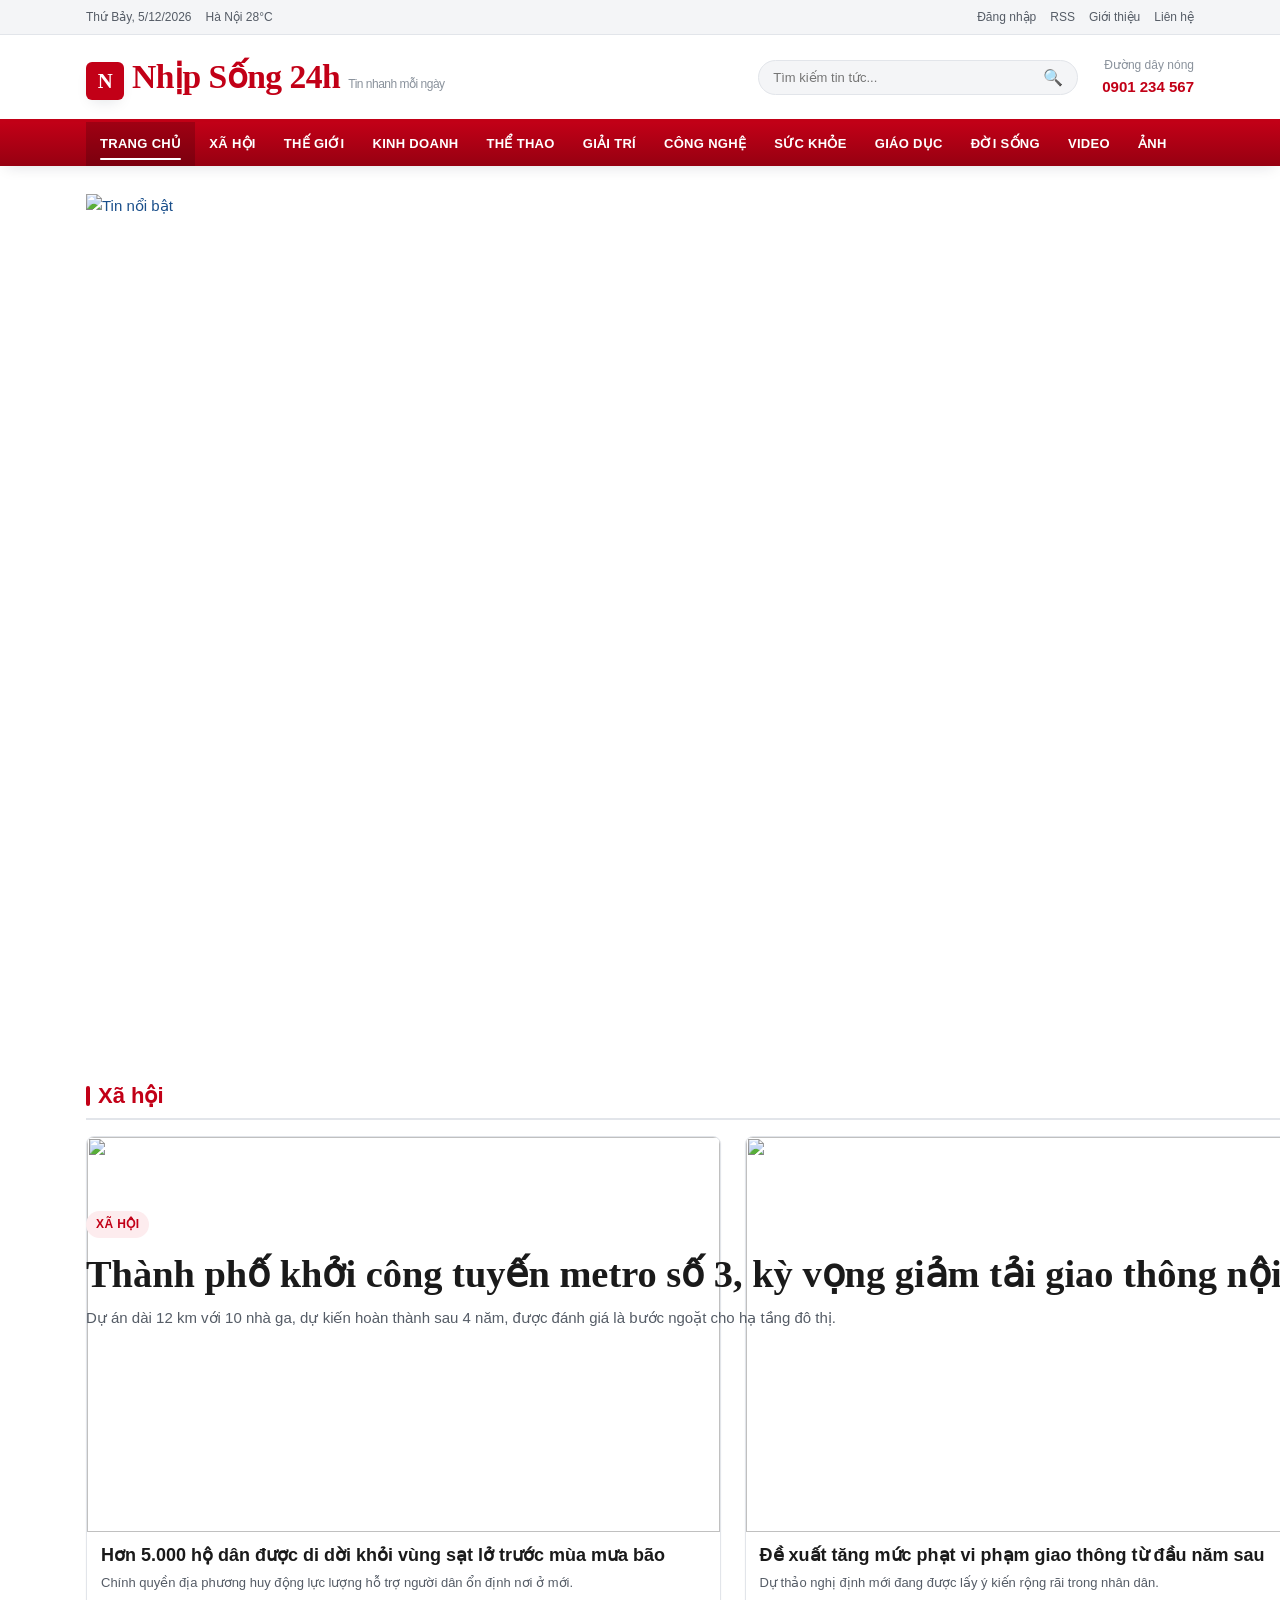
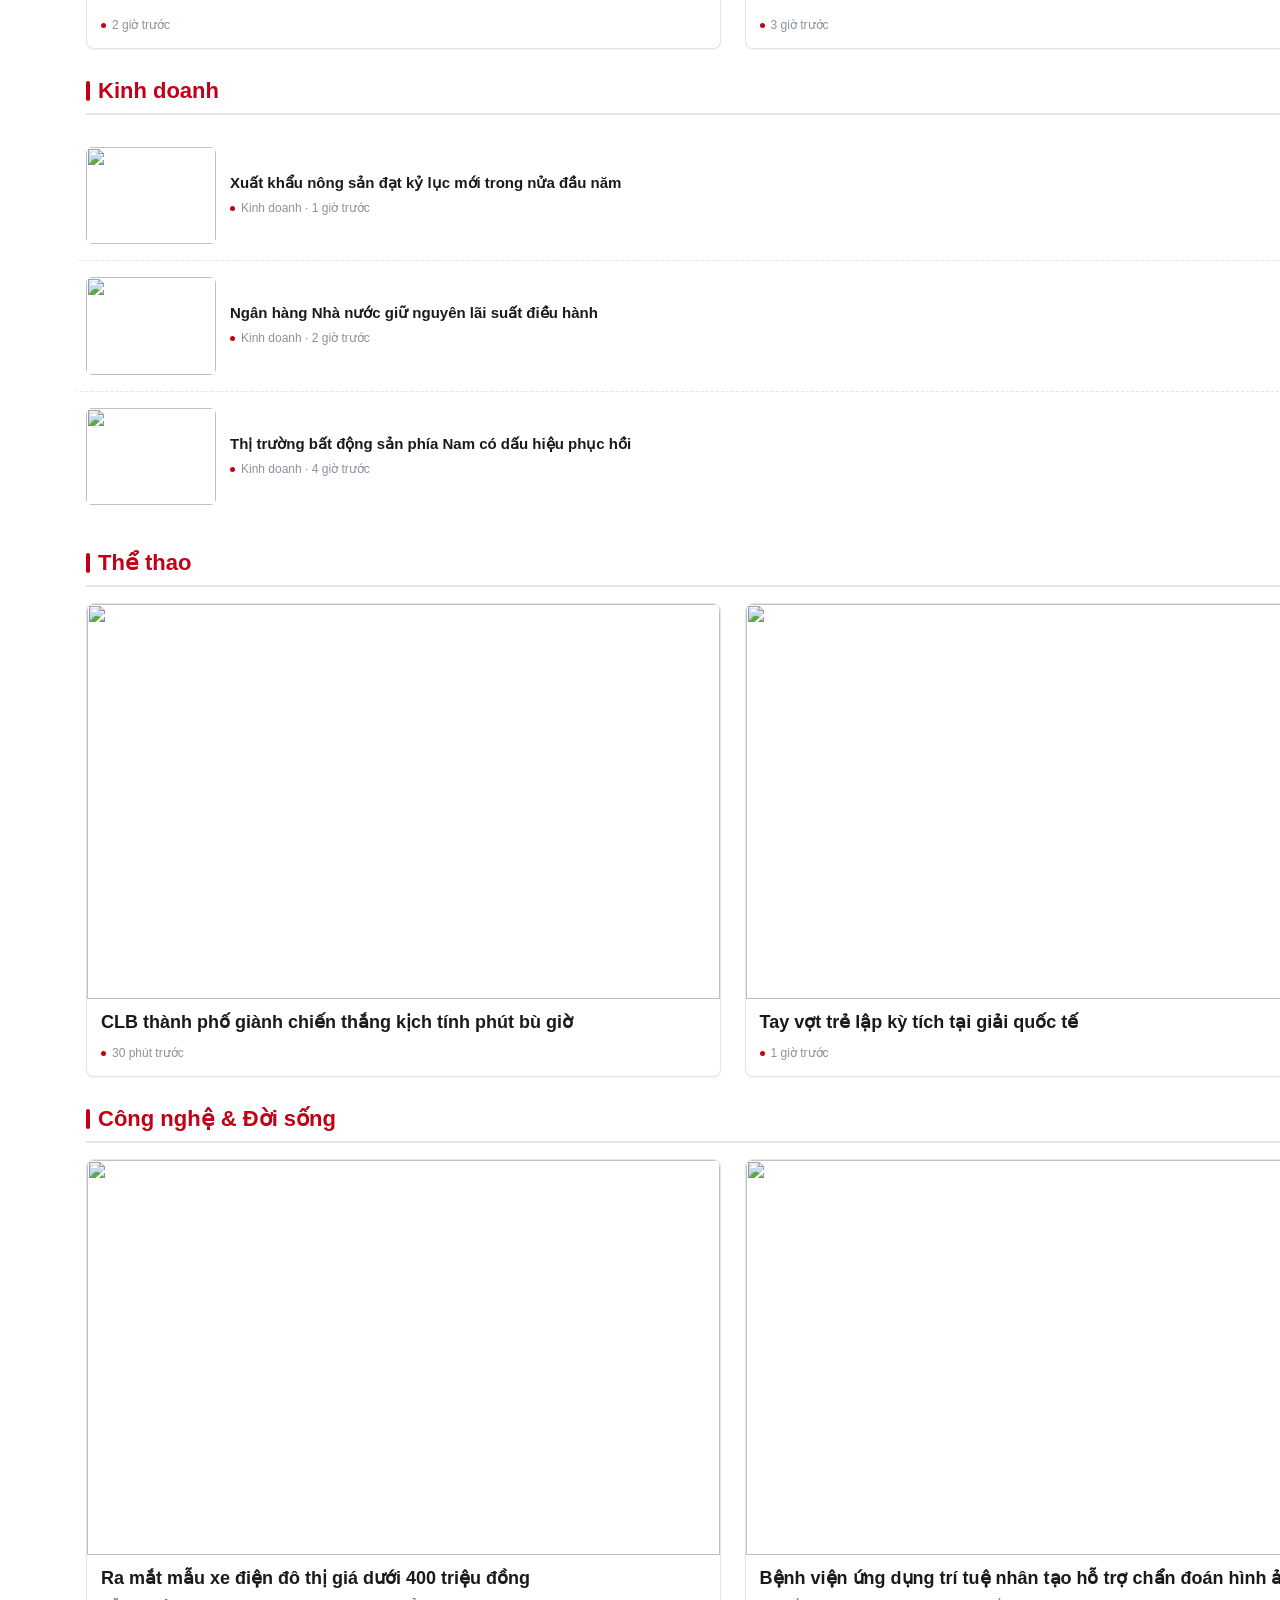
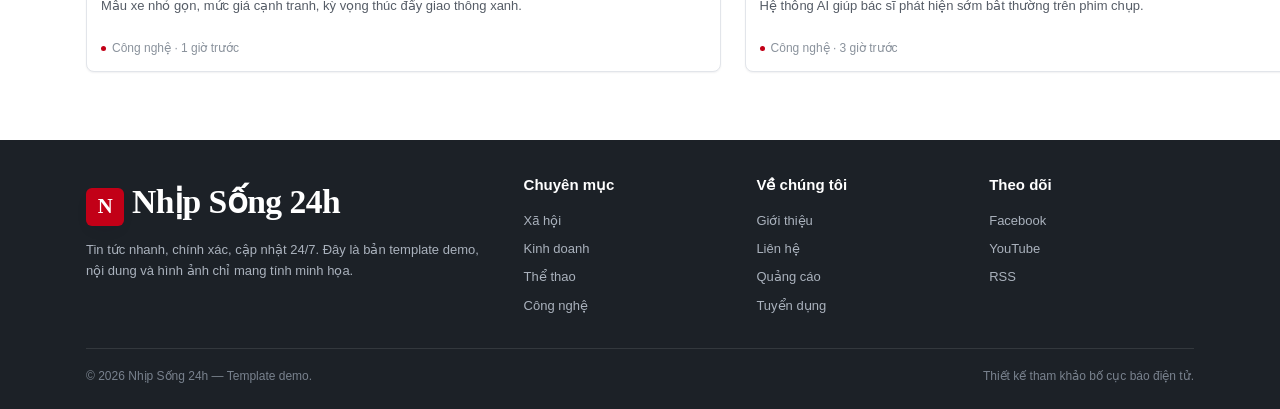
==== commit 27484d3d: "add more page menu" ====
--- a/index.html
+++ b/index.html
@@ -21,7 +21,8 @@
       <div class="topbar__links">
         <a href="#">Đăng nhập</a>
         <a href="#">RSS</a>
-        <a href="#">Liên hệ</a>
+        <a href="gioi-thieu.html">Giới thiệu</a>
+        <a href="lien-he.html">Liên hệ</a>
       </div>
     </div>
   </div>
@@ -62,6 +63,8 @@
         <li><a href="category.html?cat=suc-khoe">Sức khỏe</a></li>
         <li><a href="category.html?cat=giao-duc">Giáo dục</a></li>
         <li><a href="category.html?cat=doi-song">Đời sống</a></li>
+        <li><a href="video.html">Video</a></li>
+        <li><a href="anh.html">Ảnh</a></li>
       </ul>
     </div>
   </nav>
--- a/css/style.css
+++ b/css/style.css
@@ -677,6 +677,333 @@
 .tags a:hover { background: var(--color-accent); color: #fff; }
 
 /* ============================================================
+   Standalone page header (video / photos / about / contact)
+   ============================================================ */
+.page-hero {
+  margin: 22px 0 8px;
+  padding-bottom: 16px;
+  border-bottom: 2px solid var(--color-border);
+}
+.page-hero__eyebrow {
+  display: inline-block;
+  font-size: var(--text-xs);
+  font-weight: 700;
+  text-transform: uppercase;
+  letter-spacing: 0.6px;
+  color: var(--color-accent);
+  background: var(--color-accent-soft);
+  padding: 4px 12px;
+  border-radius: 999px;
+}
+.page-hero h1 {
+  font-family: var(--font-head);
+  font-size: var(--text-hero);
+  margin: 12px 0 0;
+}
+.page-hero p {
+  color: var(--color-text-soft);
+  font-size: var(--text-lg);
+  margin: 10px 0 0;
+  max-width: 680px;
+}
+
+/* ============================================================
+   Video grid
+   ============================================================ */
+.video-grid {
+  display: grid;
+  grid-template-columns: repeat(3, 1fr);
+  gap: var(--gap);
+  margin: 8px 0 32px;
+}
+@media (max-width: 760px) { .video-grid { grid-template-columns: repeat(2, 1fr); } }
+@media (max-width: 460px) { .video-grid { grid-template-columns: 1fr; } }
+
+.video-grid--feature { grid-template-columns: 2fr 1fr; }
+.video-grid--feature .video-card:first-child { grid-row: span 2; }
+@media (max-width: 760px) {
+  .video-grid--feature { grid-template-columns: repeat(2, 1fr); }
+  .video-grid--feature .video-card:first-child { grid-row: auto; grid-column: 1 / -1; }
+}
+@media (max-width: 460px) {
+  .video-grid--feature { grid-template-columns: 1fr; }
+  .video-grid--feature .video-card:first-child { grid-column: auto; }
+}
+
+.video-card {
+  display: flex;
+  flex-direction: column;
+  background: var(--color-bg);
+  border: 1px solid var(--color-border);
+  border-radius: var(--radius);
+  overflow: hidden;
+  box-shadow: var(--shadow-sm);
+  transition: transform var(--duration) var(--ease),
+              box-shadow var(--duration) var(--ease),
+              border-color var(--duration) var(--ease);
+}
+.video-card:hover {
+  transform: translateY(-4px);
+  box-shadow: var(--shadow-lg);
+  border-color: transparent;
+}
+.video-card .thumb {
+  position: relative;
+  overflow: hidden;
+  aspect-ratio: 16 / 9;
+}
+.video-card .thumb img {
+  width: 100%; height: 100%;
+  object-fit: cover;
+  transition: transform 400ms var(--ease);
+}
+.video-card:hover .thumb img { transform: scale(1.06); }
+.video-card .thumb::before {
+  content: "";
+  position: absolute; inset: 0;
+  background: linear-gradient(180deg, transparent 45%, rgba(0,0,0,0.45));
+}
+.video-card__play {
+  position: absolute;
+  top: 50%; left: 50%;
+  transform: translate(-50%, -50%);
+  width: 58px; height: 58px;
+  display: grid; place-items: center;
+  border-radius: 50%;
+  background: rgba(194, 0, 23, 0.92);
+  color: #fff;
+  font-size: 1.4rem;
+  box-shadow: var(--shadow-md);
+  transition: transform var(--duration) var(--ease), background var(--duration) var(--ease);
+}
+.video-card:hover .video-card__play { transform: translate(-50%, -50%) scale(1.12); background: var(--color-accent); }
+.video-card__time {
+  position: absolute;
+  right: 10px; bottom: 10px;
+  background: rgba(0,0,0,0.78);
+  color: #fff;
+  font-size: var(--text-xs);
+  font-weight: 600;
+  padding: 2px 8px;
+  border-radius: 4px;
+}
+.video-card__live {
+  position: absolute;
+  left: 10px; top: 10px;
+  display: flex; align-items: center; gap: 6px;
+  background: var(--color-accent);
+  color: #fff;
+  font-size: var(--text-xs);
+  font-weight: 700;
+  text-transform: uppercase;
+  letter-spacing: 0.4px;
+  padding: 3px 9px;
+  border-radius: 999px;
+}
+.video-card__live::before {
+  content: "";
+  width: 7px; height: 7px; border-radius: 50%;
+  background: #fff;
+  animation: pulse 1.4s infinite;
+}
+@keyframes pulse { 0%,100% { opacity: 1; } 50% { opacity: 0.25; } }
+.video-card h4 { font-size: var(--text-lg); padding: 12px 14px 0; }
+.video-card h4 a { color: var(--color-text); }
+.video-card h4 a:hover { color: var(--color-accent); }
+.video-card .meta { padding: 8px 14px 14px; margin-top: auto; }
+
+/* ============================================================
+   Photo gallery (masonry-ish)
+   ============================================================ */
+.gallery {
+  columns: 3 260px;
+  column-gap: var(--gap);
+  margin: 8px 0 32px;
+}
+.gallery__item {
+  position: relative;
+  display: block;
+  break-inside: avoid;
+  margin-bottom: var(--gap);
+  border-radius: var(--radius);
+  overflow: hidden;
+  box-shadow: var(--shadow-sm);
+}
+.gallery__item img {
+  width: 100%;
+  display: block;
+  transition: transform 500ms var(--ease);
+}
+.gallery__item:hover img { transform: scale(1.05); }
+.gallery__cap {
+  position: absolute;
+  inset: auto 0 0 0;
+  padding: 26px 14px 12px;
+  background: linear-gradient(180deg, transparent, rgba(0,0,0,0.82));
+  color: #fff;
+  font-size: var(--text-sm);
+  font-weight: 600;
+  transform: translateY(8px);
+  opacity: 0;
+  transition: transform var(--duration) var(--ease), opacity var(--duration) var(--ease);
+}
+.gallery__item:hover .gallery__cap { transform: translateY(0); opacity: 1; }
+.gallery__count {
+  position: absolute;
+  right: 10px; top: 10px;
+  display: flex; align-items: center; gap: 5px;
+  background: rgba(0,0,0,0.72);
+  color: #fff;
+  font-size: var(--text-xs);
+  font-weight: 600;
+  padding: 3px 9px;
+  border-radius: 999px;
+}
+
+/* ============================================================
+   Static content page (about) + contact
+   ============================================================ */
+.page { max-width: 820px; }
+.prose { font-size: 1.05rem; line-height: 1.85; color: #2a2a2a; }
+.prose p { margin: 0 0 18px; }
+.prose h2 {
+  font-family: var(--font-head);
+  font-size: var(--text-xl);
+  color: var(--color-accent);
+  margin: 30px 0 12px;
+}
+.prose ul.bullets { margin: 0 0 18px; padding-left: 4px; }
+.prose ul.bullets li {
+  position: relative;
+  padding: 6px 0 6px 24px;
+}
+.prose ul.bullets li::before {
+  content: "";
+  position: absolute; left: 0; top: 14px;
+  width: 8px; height: 8px;
+  border-radius: 50%;
+  background: var(--color-accent);
+}
+
+.stat-row {
+  display: grid;
+  grid-template-columns: repeat(4, 1fr);
+  gap: var(--gap);
+  margin: 8px 0 32px;
+}
+@media (max-width: 620px) { .stat-row { grid-template-columns: repeat(2, 1fr); } }
+.stat {
+  background: var(--color-bg);
+  border: 1px solid var(--color-border);
+  border-radius: var(--radius);
+  padding: 20px 16px;
+  text-align: center;
+  box-shadow: var(--shadow-sm);
+}
+.stat strong {
+  display: block;
+  font-family: var(--font-head);
+  font-size: var(--text-2xl);
+  color: var(--color-accent);
+}
+.stat span { font-size: var(--text-sm); color: var(--color-text-soft); }
+
+.contact-grid {
+  display: grid;
+  grid-template-columns: 1fr 1.2fr;
+  gap: 32px;
+  align-items: start;
+  margin-bottom: 32px;
+}
+@media (max-width: 760px) { .contact-grid { grid-template-columns: 1fr; } }
+
+.info-card {
+  background: var(--color-bg);
+  border: 1px solid var(--color-border);
+  border-radius: var(--radius);
+  padding: 4px 18px;
+  box-shadow: var(--shadow-sm);
+}
+.info-card li {
+  display: flex;
+  gap: 14px;
+  padding: 16px 0;
+  border-bottom: 1px dashed var(--color-border);
+}
+.info-card li:last-child { border-bottom: 0; }
+.info-card .ico {
+  flex: none;
+  width: 40px; height: 40px;
+  display: grid; place-items: center;
+  border-radius: 10px;
+  background: var(--color-accent-soft);
+  font-size: 1.2rem;
+}
+.info-card b { display: block; font-size: var(--text-base); }
+.info-card span { color: var(--color-text-soft); font-size: var(--text-sm); }
+
+.form { display: grid; gap: 16px; }
+.form .row { display: grid; grid-template-columns: 1fr 1fr; gap: 16px; }
+@media (max-width: 520px) { .form .row { grid-template-columns: 1fr; } }
+.field { display: grid; gap: 6px; }
+.field label { font-size: var(--text-sm); font-weight: 600; color: var(--color-text-soft); }
+.field input,
+.field select,
+.field textarea {
+  font: inherit;
+  font-size: var(--text-base);
+  padding: 11px 14px;
+  border: 1px solid var(--color-border);
+  border-radius: var(--radius-sm);
+  background: var(--color-bg);
+  color: var(--color-text);
+  transition: border-color var(--duration) var(--ease), box-shadow var(--duration) var(--ease);
+}
+.field input:focus,
+.field select:focus,
+.field textarea:focus {
+  outline: none;
+  border-color: var(--color-accent);
+  box-shadow: 0 0 0 3px var(--color-accent-soft);
+}
+.field textarea { resize: vertical; min-height: 130px; }
+.btn {
+  justify-self: start;
+  border: 0;
+  cursor: pointer;
+  font: inherit;
+  font-weight: 700;
+  color: #fff;
+  background: linear-gradient(180deg, var(--color-accent), var(--color-accent-dark));
+  padding: 12px 28px;
+  border-radius: 999px;
+  box-shadow: var(--shadow-md);
+  transition: transform var(--duration) var(--ease), filter var(--duration) var(--ease);
+}
+.btn:hover { transform: translateY(-2px); filter: brightness(1.05); }
+.form__note {
+  font-size: var(--text-sm);
+  font-weight: 600;
+  color: var(--c-biz);
+  margin: 0;
+}
+.form__note[hidden] { display: none; }
+
+.map-embed {
+  margin-top: 24px;
+  border-radius: var(--radius);
+  overflow: hidden;
+  border: 1px solid var(--color-border);
+  aspect-ratio: 16 / 6;
+  background:
+    repeating-linear-gradient(45deg, var(--color-surface), var(--color-surface) 12px, var(--color-surface-2) 12px, var(--color-surface-2) 24px);
+  display: grid;
+  place-items: center;
+  color: var(--color-muted);
+  font-size: var(--text-sm);
+}
+
+/* ============================================================
    Footer
    ============================================================ */
 .site-footer {
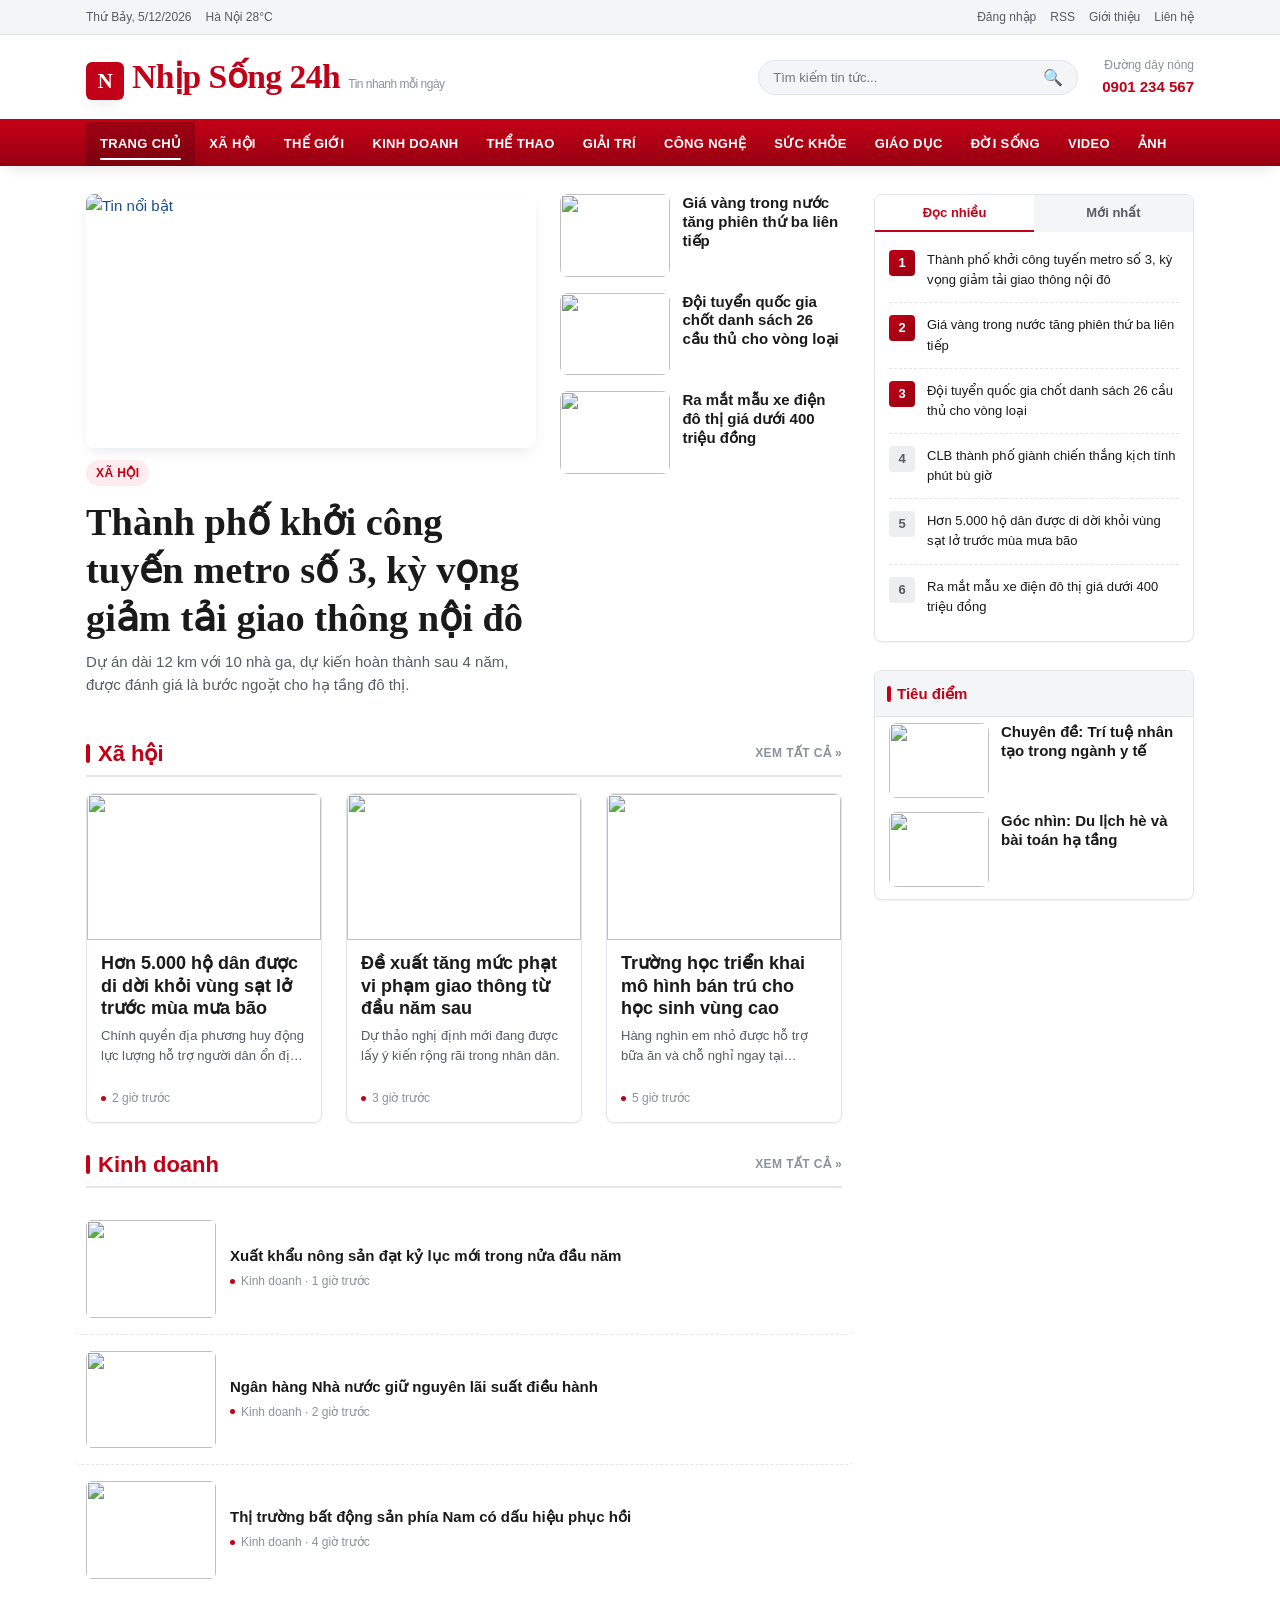
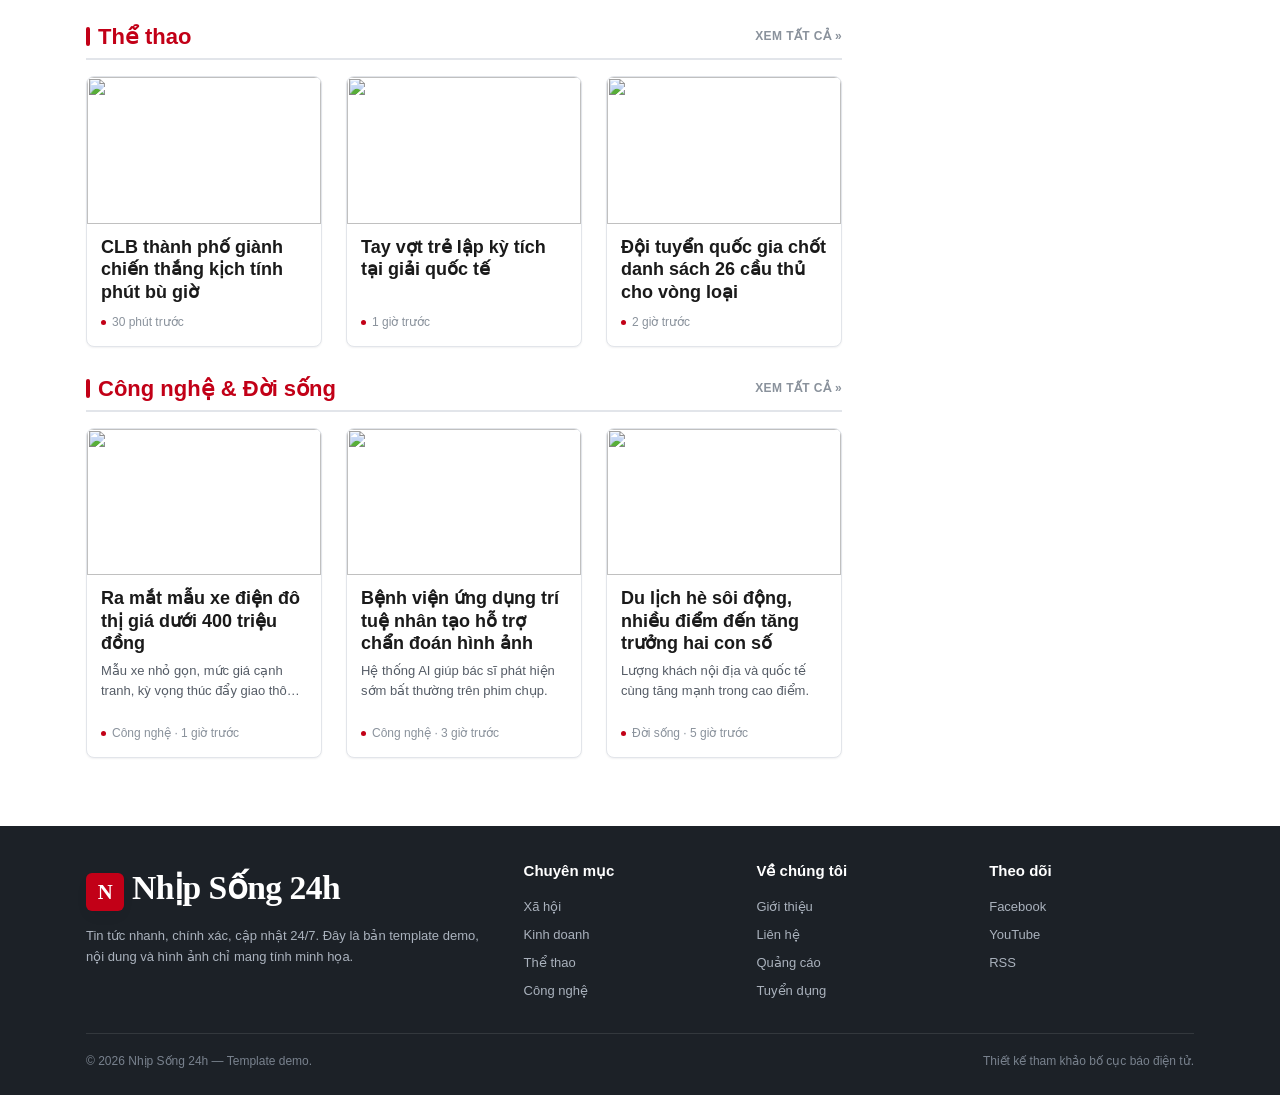
==== commit 9afe193d: "2 change script" ====
--- a/index.html
+++ b/index.html
@@ -7,7 +7,7 @@
   <meta name="description" content="Nhịp Sống 24h - cập nhật tin tức nhanh, mới nhất về xã hội, thế giới, kinh doanh, thể thao, giải trí, công nghệ và đời sống." />
   <link rel="preconnect" href="https://picsum.photos" />
   <link rel="stylesheet" href="css/style.css" />
-  <script src="http://localhost:4010/si.js" data-key="pk_b39c93a80632a607f570664ddb6208a40df26ac211eb9664" data-api="http://localhost:4001" async></script>
+  <script src="http://localhost:4010/si.js" data-key="pk_75ec621ef28d7ac29b0959d91a9e2eec1118a7b1f00b2ae4" data-api="http://localhost:4001" async></script>
 </head>
 <body>
 
--- a/css/style.css
+++ b/css/style.css
@@ -76,6 +76,11 @@
 }
 
 img { max-width: 100%; height: auto; display: block; }
+
+/* Thumbnails are <a> elements; they must be block-level so that
+   aspect-ratio and overflow:hidden apply (inline elements ignore both,
+   which mis-sizes images and lets text overlap them). */
+.thumb { display: block; }
 
 a {
   color: var(--color-link);
